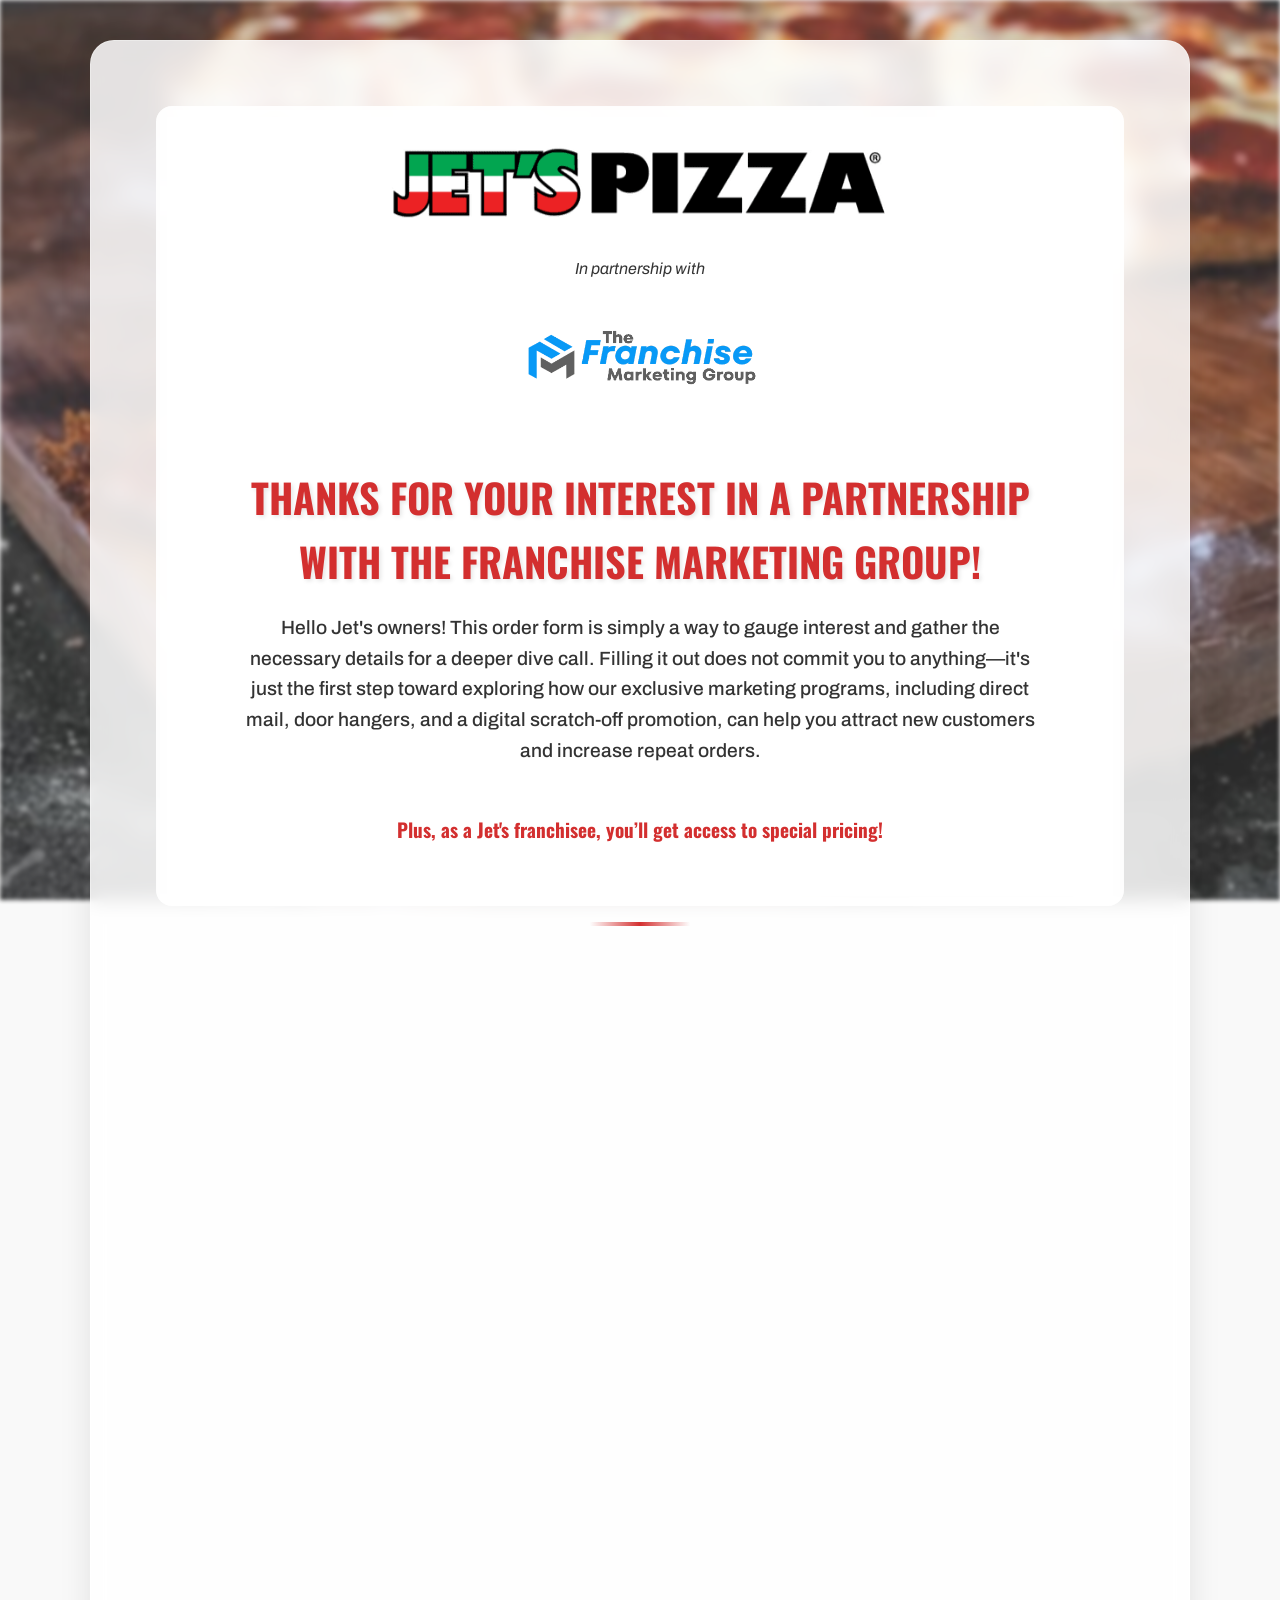
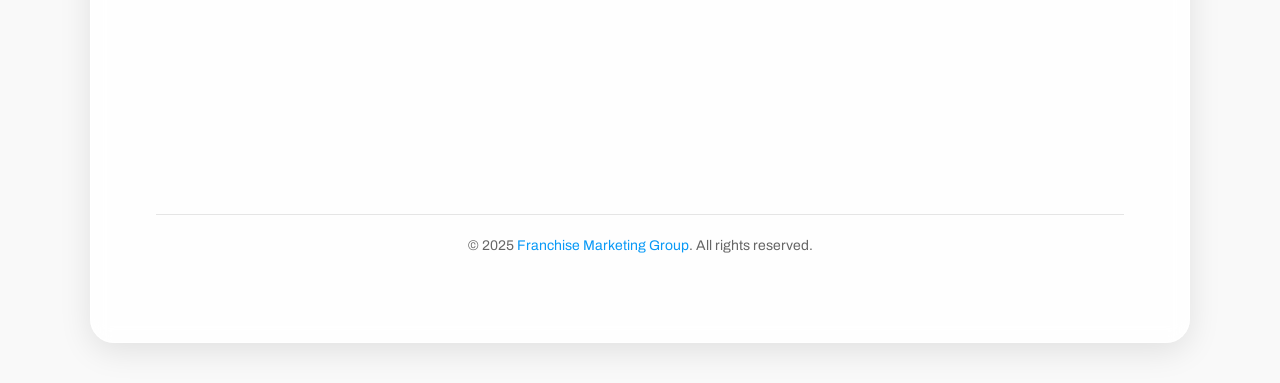
==== index.html @ ff12a12c "checked" ====
<!DOCTYPE html>
<html lang="en">
<head>
    <meta charset="UTF-8">
    <meta name="viewport" content="width=device-width, initial-scale=1.0">
    <title>Franchise Marketing Group -  Jet's Pizza Scratch Off</title>
    <link rel="stylesheet" href="styles.css">
    <link rel="preconnect" href="https://fonts.googleapis.com">
    <link rel="preconnect" href="https://fonts.gstatic.com" crossorigin>
    <link href="https://fonts.googleapis.com/css2?family=Archivo:ital,wght@0,100..900;1,100..900&family=Oswald:wght@200..700&display=swap" rel="stylesheet">

</head>
<body>
    <div class="container">
        <header>
            <div id="logo-container" class="logo">
                <!-- Placeholder logo -->
                <img id="jetspizza-logo" src="assets/jetspizza-logo.png" alt="Jet's Pizza Logo">
                <p class="subheadline">In partnership with</p>
                <img id="tfmg-logo" src="assets/TFMGLogo-Primary.png" alt="The Franchise Marketing Group Logo">
                <div class="hero">
                <h1>Thanks for your interest in a partnership with The Franchise Marketing Group!</h1>
                <p>Hello Jet's owners! This order form is simply a way to gauge interest and gather the necessary details for a deeper dive call. Filling it out does not commit you to anything—it's just the first step toward exploring how our exclusive marketing programs, including direct mail, door hangers, and a digital scratch-off promotion, can help you attract new customers and increase repeat orders. </p>
                <p class="red oswald mt-3 fw-bold">Plus, as a Jet's franchisee, you’ll get access to special pricing!</p>
                </div>
            </div>
            
        </header>

        <main>
            

           
                <iframe width="100%" height="800px" src="https://emberfy.plutio.com/embed/form/MCegchaE4P4cFyk6A" frameBorder="0"></iframe>
            
        </main>

        <footer>
            <p>&copy; 2025 <a class="tfmg-link" href="http://thefranchisemarketinggroup.com" target="_blank">Franchise Marketing Group</a>. All rights reserved.</p>
        </footer>
    </div>
    
    <script src="script.js"></script>
</body>
</html>
---- styles.css ----
* {
    margin: 0;
    padding: 0;
    box-sizing: border-box;
}

body {
    font-family: 'Archivo', sans-serif;
    line-height: 1.6;
    color: #333;
    background-color: #f9f9f9;
    position: relative;
    min-height: 100vh;
}

body::before {
    content: '';
    position: fixed;
    top: 0;
    left: 0;
    width: 100%;
    height: 100%;
    background-image: url('assets/Website_Pepperoni-Slice.jpg');
    background-size: cover;
    background-position: center;
    background-repeat: no-repeat;
    opacity: 0.85;
    filter: blur(2px);
    z-index: -1;
}

.container {
    max-width: 1100px;
    margin: 0 auto;
    padding: 65px;
    position: relative;
    background-color: rgba(255, 255, 255, 0.85);
    border-radius: 24px;
    box-shadow: 0 8px 32px rgba(0, 0, 0, 0.1);
    margin-top: 40px;
    margin-bottom: 40px;
    backdrop-filter: blur(10px);
    border: 1px solid rgba(255, 255, 255, 0.3);
}

header {
    text-align: center;
    margin-bottom: 40px;
    position: relative;
}

#logo-container {
    max-width: 1000px;
    display: flex;
    justify-content: center;
    flex-direction: column;
    align-items: center;
    gap: 35px;
    margin: 0 auto;
    position: relative;
    padding: 40px 20px 20px 20px;
    background: rgba(255, 255, 255, 0.1);
    border-radius: 16px;
    backdrop-filter: blur(5px);
}

#logo-container::after {
    content: '';
    position: absolute;
    bottom: -20px;
    left: 50%;
    transform: translateX(-50%);
    width: 100px;
    height: 4px;
    background: linear-gradient(90deg, transparent, #d32f2f, transparent);
}

.logo img {
    max-width: 300px;
    height: auto;
}

.logo img:hover {
    transform: scale(1.05);
}

#jetspizza-logo {
    max-width: 500px;
}

#tfmg-logo {
    max-width: 275px;
}

#jetspizza-logo:hover, #tfmg-logo:hover {
    transform: scale(1.05);
    filter: drop-shadow(0 4px 8px rgba(0, 0, 0, 0.1));
}

.hero {
    text-align: center;
    margin-bottom: 10px;
    position: relative;
    padding: 30px;
    background: rgba(255, 255, 255, 0.1);
    border-radius: 16px;
    backdrop-filter: blur(5px);
    border: 1px solid rgba(255, 255, 255, 0.2);
}

/* Typography */

h1 {
    font-family: 'Oswald', sans-serif;
    color: #d32f2f;
    margin-bottom: 20px;    
    text-transform: uppercase;
    font-size: 2.5rem;
    text-shadow: 2px 2px 4px rgba(0, 0, 0, 0.1);
}

.oswald {
    font-family: 'Oswald', sans-serif;
}

.subheadline {
    font-style: italic;
}

.hero p {
    font-size: 1.2rem;
    
    max-width: 800px;
    margin: 0 auto;
    font-weight: 500;
}

.fw-bold {
    font-weight: 800 !important;
}

/* Colors & Links */

.tfmg-link {
    color: #0899f6;
    text-decoration: none;
}

.tfmg-link:hover {
    color: #c8c8c8;
    transition: all ease-in-out 0.15s;
}


.red {
    color: #d32f2f;
}


.form-section {
    max-width: 1000px;
    margin: 0 auto;
    background-color: rgba(255, 255, 255, 0.95);
    padding: 40px;
    
    border-radius: 16px;
    box-shadow: 0 4px 20px rgba(0, 0, 0, 0.08);
    backdrop-filter: blur(10px);
    border-top: 2px solid #d32f2f;
    transition: transform 0.3s ease, box-shadow 0.3s ease;
}

.form-section:hover {
    transform: translateY(-5px);
    box-shadow: 0 8px 30px rgba(0, 0, 0, 0.12);
}

.form-group {
    margin-bottom: 25px;
    position: relative;
}

label {
    display: block;
    margin-bottom: 10px;
    font-weight: 500;
    color: #444;
    font-size: 0.95rem;
}

input {
    width: 100%;
    padding: 14px;
    border: 2px solid #eee;
    border-radius: 8px;
    font-size: 16px;
    background-color: rgba(255, 255, 255, 0.9);
    position: relative;
}

input:focus {
    outline: none;
    border-color: #d32f2f;
    box-shadow: 0 0 0 3px rgba(211, 47, 47, 0.1);
    transform: translateY(-2px);
}

.btn-submit {
    background: linear-gradient(45deg, #d32f2f, #b71c1c);
    color: white;
    border: none;
    padding: 16px 32px;
    font-size: 16px;
    border-radius: 8px;
    cursor: pointer;
    width: 100%;
    font-weight: 600;
    text-transform: uppercase;
    letter-spacing: 1px;
    position: relative;
    overflow: hidden;
}

.btn-submit:hover {
    background: linear-gradient(45deg, #b71c1c, #d32f2f);
    transform: translateY(-2px);
    box-shadow: 0 4px 12px rgba(211, 47, 47, 0.2);
}

footer {
    text-align: center;
    margin-top: 60px;
    padding: 20px 0;
    color: #666;
    font-size: 14px;
    border-top: 1px solid rgba(0, 0, 0, 0.1);
}

/* Success Message Styling */
.success-message {
    text-align: center;
    padding: 40px 0;
}

.success-message h2 {
    color: #388e3c;
    margin-bottom: 20px;
    font-size: 2rem;
}

.success-message p {
    margin-bottom: 15px;
    font-size: 1.1rem;
    color: #444;
}

/* Responsive design */
@media (max-width: 768px) {
    .container {
        padding: 30px;
        margin: 20px;
    }
    
    .form-section {
        padding: 30px;
    }
    
    h1 {
        font-family: 'Oswald', sans-serif;
        font-size: 2rem;
        font-weight: 600;
        line-height: 1.15;
    }

    .hero {
        padding: 5px;
    }

    .hero p {
        font-size: 1rem;
    }
}

/* Utility Classes */

.mt-3 {
    margin-top: 3rem !important;
}

@media (max-width: 480px) {
    .container {
        padding: 20px;
        margin: 15px;
    }
    
    h1 {
        font-size: 1.8rem;
    }
    
    .form-section {
        padding: 20px;
    }
    
    .btn-submit {
        padding: 14px 24px;
    }

    #jetspizza-logo {
        max-width: 300px;
    }

    #logo-container {
        gap: 30px;
    }
    #tfmg-logo {
        max-width: 240px;
    }
}

@supports (backdrop-filter: blur(10px)) {
    #logo-container {
        background: rgba(255, 255, 255, 0.85);
        backdrop-filter: blur(5px);
    }
    
    .hero {
        background: rgba(255, 255, 255, 0.85);
        backdrop-filter: blur(5px);
    }
}
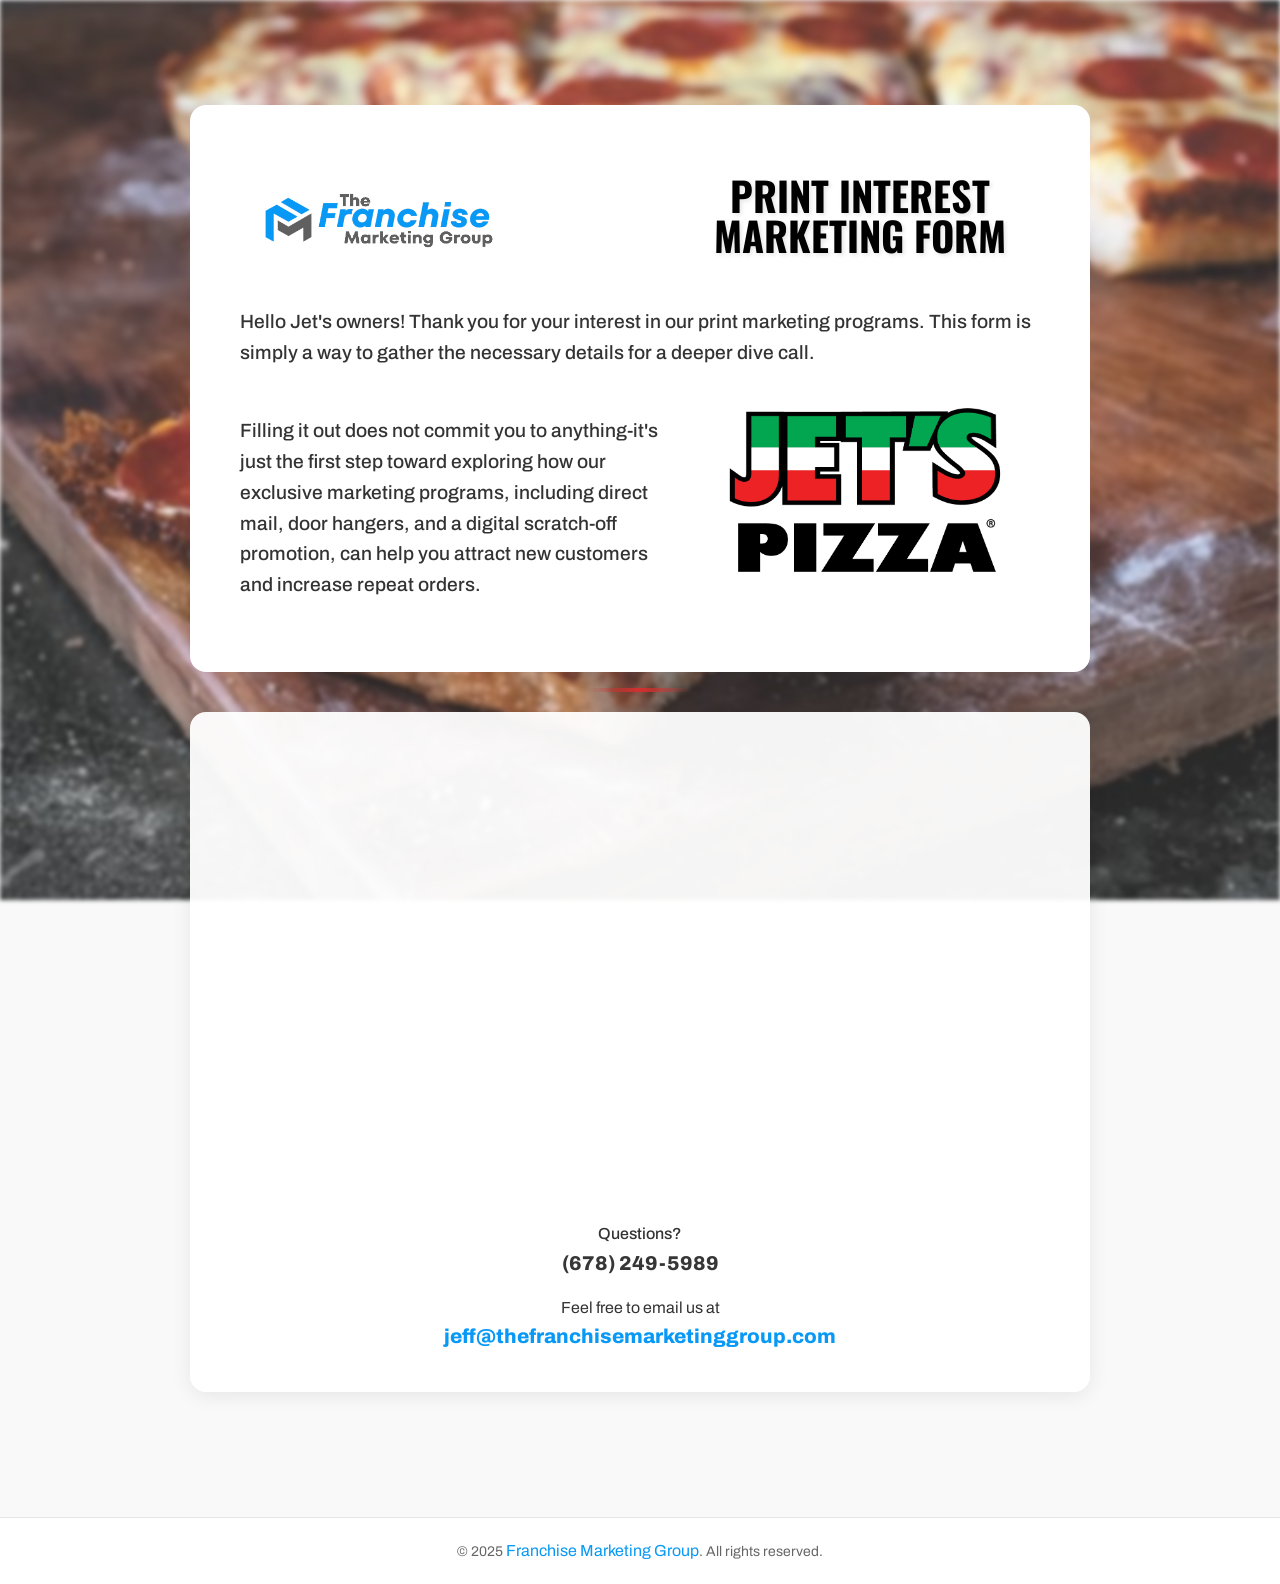
==== commit ca922cdc: "updated with revisions, images, and new form" ====
--- a/index.html
+++ b/index.html
@@ -15,31 +15,50 @@
         <header>
             <div id="logo-container" class="logo">
                 <!-- Placeholder logo -->
-                <img id="jetspizza-logo" src="assets/jetspizza-logo.png" alt="Jet's Pizza Logo">
-                <p class="subheadline">In partnership with</p>
-                <img id="tfmg-logo" src="assets/TFMGLogo-Primary.png" alt="The Franchise Marketing Group Logo">
+                
                 <div class="hero">
-                <h1>Thanks for your interest in a partnership with The Franchise Marketing Group!</h1>
-                <p>Hello Jet's owners! This order form is simply a way to gauge interest and gather the necessary details for a deeper dive call. Filling it out does not commit you to anything—it's just the first step toward exploring how our exclusive marketing programs, including direct mail, door hangers, and a digital scratch-off promotion, can help you attract new customers and increase repeat orders. </p>
-                <p class="red oswald mt-3 fw-bold">Plus, as a Jet's franchisee, you’ll get access to special pricing!</p>
+                <div class="hero-titles">
+                    <div class="">
+                    <img id="tfmg-logo" src="assets/TFMGLogo-Primary.png" alt="The Franchise Marketing Group Logo">
+                    </div>
+                    <div style="width: 45%">
+                    <h1 class="color-black text-center main-title uppercase">Print Interest Marketing Form</h1>
+                    </div>
+                </div>
+                <div class="mt-2">
+                <p>Hello Jet's owners! Thank you for your interest in our print marketing programs. This form is simply a way to gather the necessary details for a deeper dive call. </p>
+                
+                <div class="flex flex-row justify-content-between gap-25">
+                <p class="mt-3">Filling it out does not commit you to anything-it's just the first step toward exploring how our exclusive marketing programs, including direct mail, door hangers, and a digital scratch-off promotion, can help you attract new customers and increase repeat orders. </p>
+                <img src="assets/Logo_4Color.png" alt="Jet's Pizza Logo">
+                </div>
+                </div>
+
                 </div>
             </div>
             
         </header>
 
-        <main>
+        <main id="form-container">
             
 
            
-                <iframe width="100%" height="800px" src="https://emberfy.plutio.com/embed/form/MCegchaE4P4cFyk6A" frameBorder="0"></iframe>
+                <!-- <iframe width="100%" height="800px" src="https://emberfy.plutio.com/embed/form/MCegchaE4P4cFyk6A" frameBorder="0"></iframe> -->
+                <iframe data-tally-src="https://tally.so/embed/mRjOrj?alignLeft=1&hideTitle=1&transparentBackground=1&dynamicHeight=1" loading="lazy" width="100%" height="462" frameborder="0" marginheight="0" marginwidth="0" title="Contact Information"></iframe>
+
+                <div id="bottom-cta" class="text-center">
+                    <h4>Questions?</h4>
+                    <p class="fw-bold"><a class="fs-1-25 default-link" href="tel:6782495989" target="_blank">(678) 249-5989</a></p>
+                    <p class="mt-1">Feel free to email us at</p>
+                    <p class="fw-bold"><a class="fs-1-25 blue-link" href="mailto:jeff@thefranchisemarketinggroup.com" target="_blank">jeff@thefranchisemarketinggroup.com</a></p>
+                </div>
             
         </main>
-
-        <footer>
-            <p>&copy; 2025 <a class="tfmg-link" href="http://thefranchisemarketinggroup.com" target="_blank">Franchise Marketing Group</a>. All rights reserved.</p>
-        </footer>
     </div>
-    
+    <footer>
+        <p>&copy; 2025 <a class="tfmg-link" href="http://thefranchisemarketinggroup.com" target="_blank">Franchise Marketing Group</a>. All rights reserved.</p>
+    </footer>
     <script src="script.js"></script>
+    <script>var d=document,w="https://tally.so/widgets/embed.js",v=function(){"undefined"!=typeof Tally?Tally.loadEmbeds():d.querySelectorAll("iframe[data-tally-src]:not([src])").forEach((function(e){e.src=e.dataset.tallySrc}))};if("undefined"!=typeof Tally)v();else if(d.querySelector('script[src="'+w+'"]')==null){var s=d.createElement("script");s.src=w,s.onload=v,s.onerror=v,d.body.appendChild(s);}</script>
 </body>
 </html> 
--- a/styles.css
+++ b/styles.css
@@ -34,13 +34,13 @@
     margin: 0 auto;
     padding: 65px;
     position: relative;
-    background-color: rgba(255, 255, 255, 0.85);
-    border-radius: 24px;
-    box-shadow: 0 8px 32px rgba(0, 0, 0, 0.1);
+    
+    
+    
     margin-top: 40px;
     margin-bottom: 40px;
-    backdrop-filter: blur(10px);
-    border: 1px solid rgba(255, 255, 255, 0.3);
+    
+    
 }
 
 header {
@@ -49,8 +49,16 @@
     position: relative;
 }
 
+.hero-titles {
+    display: flex;
+    flex-direction: row;
+    justify-content: space-between;
+    align-items: center;
+    gap: 35px;
+}
+
 #logo-container {
-    max-width: 1000px;
+    max-width: 900px;
     display: flex;
     justify-content: center;
     flex-direction: column;
@@ -59,7 +67,7 @@
     margin: 0 auto;
     position: relative;
     padding: 40px 20px 20px 20px;
-    background: rgba(255, 255, 255, 0.1);
+    background: rgb(255, 255, 255);
     border-radius: 16px;
     backdrop-filter: blur(5px);
 }
@@ -75,6 +83,24 @@
     background: linear-gradient(90deg, transparent, #d32f2f, transparent);
 }
 
+#form-container {
+    max-width: 900px;
+    margin: 0 auto;
+    background-color: rgba(255, 255, 255, 0.95);
+    padding: 40px;
+    
+    border-radius: 16px;
+    box-shadow: 0 4px 20px rgba(0, 0, 0, 0.08);
+}
+
+#bottom-cta h4 {
+    font-size: 1rem;
+}
+
+#bottom-cta p, a {
+    font-size: 1rem;
+}
+
 .logo img {
     max-width: 300px;
     height: auto;
@@ -86,10 +112,14 @@
 
 #jetspizza-logo {
     max-width: 500px;
+    height: auto;
+    object-fit: contain;
 }
 
 #tfmg-logo {
     max-width: 275px;
+    height: auto;
+    object-fit: contain;
 }
 
 #jetspizza-logo:hover, #tfmg-logo:hover {
@@ -98,14 +128,18 @@
 }
 
 .hero {
-    text-align: center;
+    text-align: left;
     margin-bottom: 10px;
     position: relative;
     padding: 30px;
-    background: rgba(255, 255, 255, 0.1);
     border-radius: 16px;
-    backdrop-filter: blur(5px);
-    border: 1px solid rgba(255, 255, 255, 0.2);
+}
+
+
+.hero p {
+    font-size: 1.2rem;
+    max-width: 800px;
+    font-weight: 500;
 }
 
 /* Typography */
@@ -114,11 +148,20 @@
     font-family: 'Oswald', sans-serif;
     color: #d32f2f;
     margin-bottom: 20px;    
-    text-transform: uppercase;
+    
     font-size: 2.5rem;
     text-shadow: 2px 2px 4px rgba(0, 0, 0, 0.1);
 }
 
+
+h4 {
+    font-weight: 500;
+}
+
+.text-center {
+    text-align: center;
+}
+
 .oswald {
     font-family: 'Oswald', sans-serif;
 }
@@ -127,19 +170,36 @@
     font-style: italic;
 }
 
-.hero p {
-    font-size: 1.2rem;
-    
-    max-width: 800px;
-    margin: 0 auto;
-    font-weight: 500;
-}
 
 .fw-bold {
     font-weight: 800 !important;
 }
 
+.main-title {
+    line-height: 1;
+}
+
 /* Colors & Links */
+
+.default-link {
+    color: #363636;
+    text-decoration: none;
+}
+
+.default-link:hover {
+    color: #f03939;
+    transition: all ease-in-out 0.15s;
+}
+
+.blue-link {
+    color: #0899f6;
+    text-decoration: none;
+}
+
+.blue-link:hover {
+    color: #c8c8c8;
+    transition: all ease-in-out 0.15s;
+}
 
 .tfmg-link {
     color: #0899f6;
@@ -154,6 +214,10 @@
 
 .red {
     color: #d32f2f;
+}
+
+.color-black {
+    color: black;
 }
 
 
@@ -228,12 +292,14 @@
 }
 
 footer {
+    background-color: white;
     text-align: center;
     margin-top: 60px;
     padding: 20px 0;
     color: #666;
     font-size: 14px;
     border-top: 1px solid rgba(0, 0, 0, 0.1);
+    width: 100%;
 }
 
 /* Success Message Styling */
@@ -283,8 +349,75 @@
 
 /* Utility Classes */
 
+.mt-1 {
+    margin-top: 1rem !important;
+}
+
+.mt-2 {
+    margin-top: 2rem !important;
+}
+
 .mt-3 {
     margin-top: 3rem !important;
+}
+
+.mt-4 {
+    margin-top: 4rem !important
+}
+
+.mt-5 {
+    margin-top: 5rem !important;
+}
+
+/* font utilities */
+
+.fs-1 {
+    font-size: 1em;
+}
+
+.fs-1-25 {
+    font-size: 1.25em;
+}
+
+.fs-1-5 {
+    font-size: 1.5em;
+}
+
+.fs-2 {
+    font-size: 2em;
+}
+
+.fs-3 {
+    font-size: 3em;
+}
+
+.fs-4 {
+    font-size: 4em;
+}
+
+.fs-5 {
+    font-size: 5em;
+}
+
+.flex {
+    display: flex;
+}
+
+.flex-row {
+    flex-direction: row;
+}
+
+.justify-content-between {
+    justify-content: space-between;
+}
+
+.uppercase {
+    text-transform: uppercase;
+}
+
+
+.gap-25 {
+    gap: 25px;
 }
 
 @media (max-width: 480px) {
@@ -317,14 +450,9 @@
     }
 }
 
-@supports (backdrop-filter: blur(10px)) {
-    #logo-container {
-        background: rgba(255, 255, 255, 0.85);
-        backdrop-filter: blur(5px);
-    }
-    
-    .hero {
-        background: rgba(255, 255, 255, 0.85);
-        backdrop-filter: blur(5px);
-    }
+.flex-row img {
+    max-width: 350px;
+    height: auto;
+    object-fit: contain;
+    flex-shrink: 0;
 } 
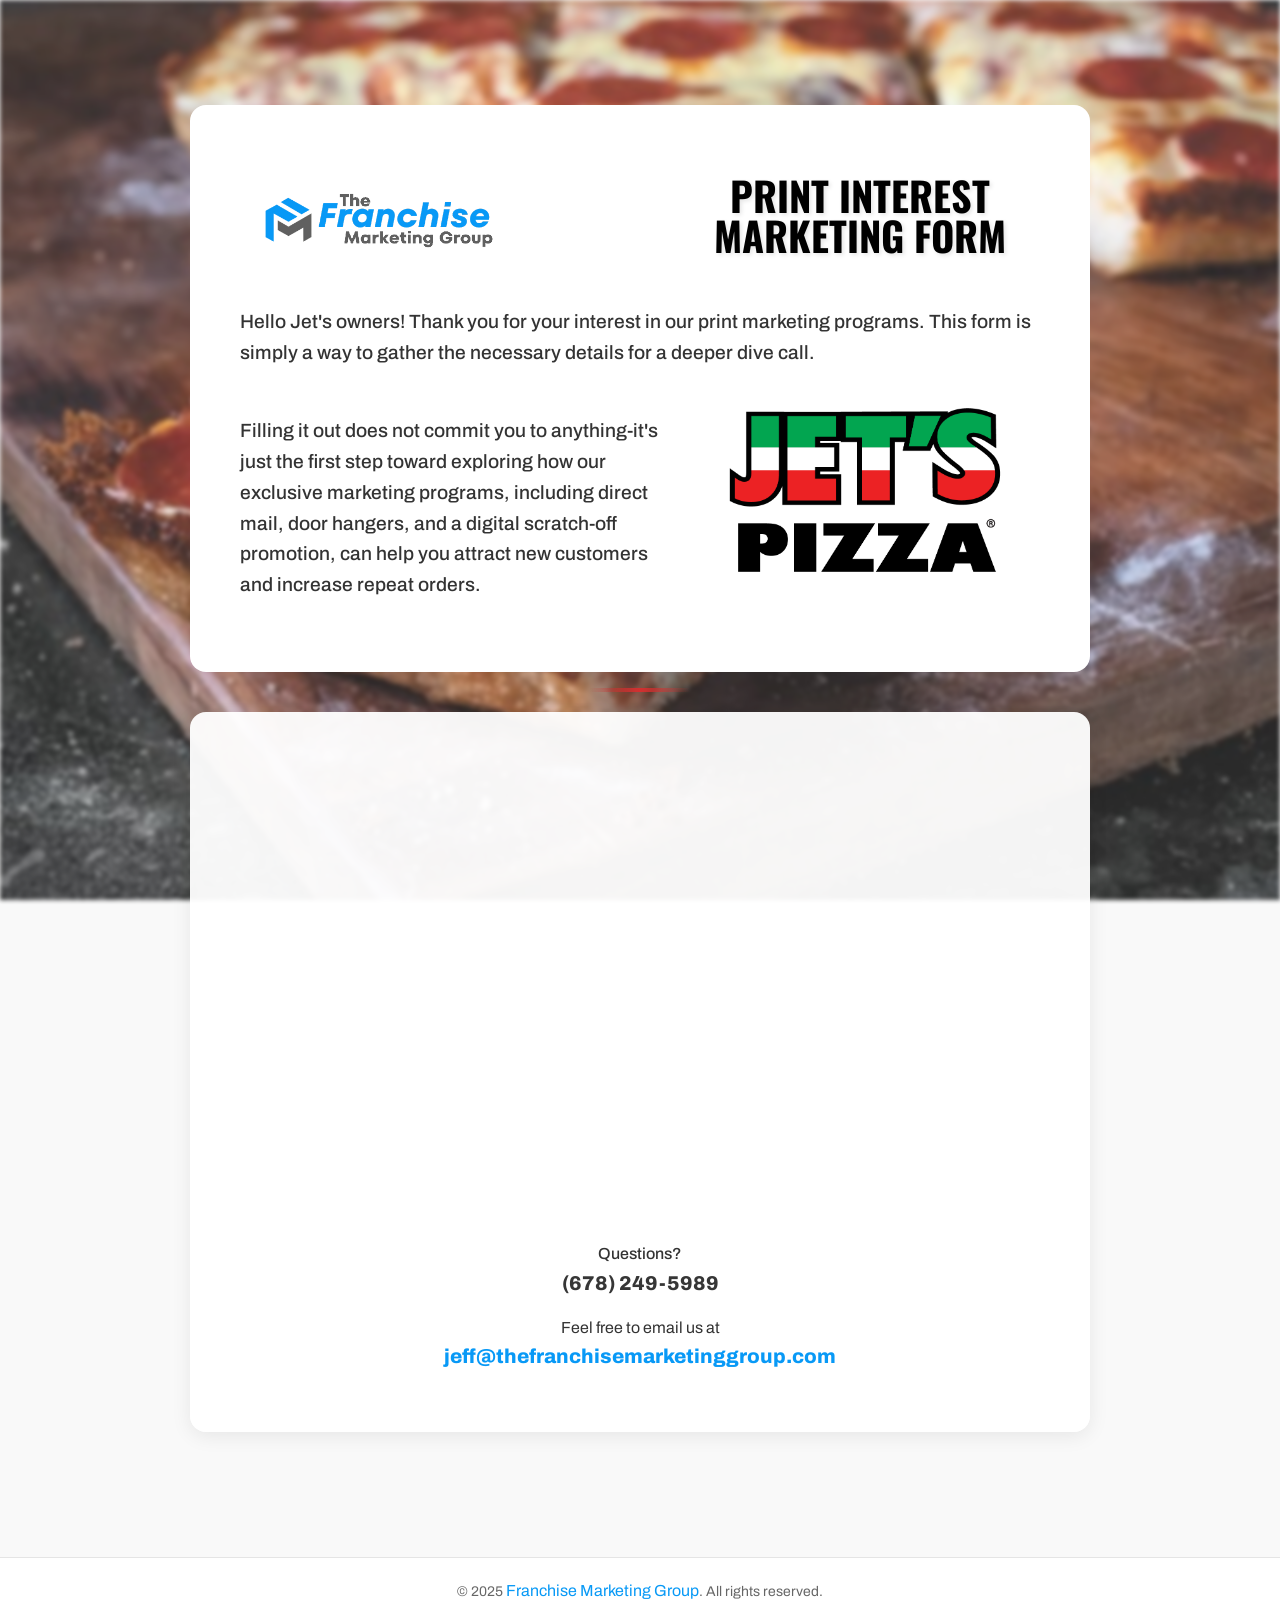
==== commit 2590c2a0: "revised mobile styles" ====
--- a/index.html
+++ b/index.html
@@ -4,7 +4,7 @@
     <meta charset="UTF-8">
     <meta name="viewport" content="width=device-width, initial-scale=1.0">
     <title>Franchise Marketing Group -  Jet's Pizza Scratch Off</title>
-    <link rel="stylesheet" href="styles.css">
+    <link rel="stylesheet" href="styles-min.css">
     <link rel="preconnect" href="https://fonts.googleapis.com">
     <link rel="preconnect" href="https://fonts.gstatic.com" crossorigin>
     <link href="https://fonts.googleapis.com/css2?family=Archivo:ital,wght@0,100..900;1,100..900&family=Oswald:wght@200..700&display=swap" rel="stylesheet">
@@ -21,15 +21,15 @@
                     <div class="">
                     <img id="tfmg-logo" src="assets/TFMGLogo-Primary.png" alt="The Franchise Marketing Group Logo">
                     </div>
-                    <div style="width: 45%">
+                    <div class="w-45 m-w-80">
                     <h1 class="color-black text-center main-title uppercase">Print Interest Marketing Form</h1>
                     </div>
                 </div>
                 <div class="mt-2">
                 <p>Hello Jet's owners! Thank you for your interest in our print marketing programs. This form is simply a way to gather the necessary details for a deeper dive call. </p>
                 
-                <div class="flex flex-row justify-content-between gap-25">
-                <p class="mt-3">Filling it out does not commit you to anything-it's just the first step toward exploring how our exclusive marketing programs, including direct mail, door hangers, and a digital scratch-off promotion, can help you attract new customers and increase repeat orders. </p>
+                <div class="flex flex-row m-flex-column justify-content-between gap-25 m-gap-0">
+                <p class="mt-3 m-mt-0">Filling it out does not commit you to anything-it's just the first step toward exploring how our exclusive marketing programs, including direct mail, door hangers, and a digital scratch-off promotion, can help you attract new customers and increase repeat orders. </p>
                 <img src="assets/Logo_4Color.png" alt="Jet's Pizza Logo">
                 </div>
                 </div>
--- a/styles-min.css
+++ b/styles-min.css
@@ -0,0 +1 @@
+*{margin:0;padding:0;box-sizing:border-box;}body{font-family:'Archivo',sans-serif;line-height:1.6;color:#333;background-color:#f9f9f9;position:relative;min-height:100vh;}body::before{content:'';position:fixed;top:0;left:0;width:100%;height:100%;background-image:url('assets/Website_Pepperoni-Slice.jpg');background-size:cover;background-position:center;background-repeat:no-repeat;opacity:.85;filter:blur(2px);z-index:-1;}.container{max-width:1100px;margin:0 auto;padding:65px;position:relative;margin-top:40px;margin-bottom:40px}header{text-align:center;margin-bottom:40px;position:relative;}.hero-titles{display:flex;flex-direction:row;justify-content:space-between;align-items:center;gap:35px;}#logo-container{max-width:900px;display:flex;justify-content:center;flex-direction:column;align-items:center;gap:35px;margin:0 auto;position:relative;padding:40px 20px 20px 20px;background:rgb(255,255,255);border-radius:16px;backdrop-filter:blur(5px);}#logo-container::after{content:'';position:absolute;bottom:-20px;left:50%;transform:translateX(-50%);width:100px;height:4px;background:linear-gradient(90deg,transparent,#d32f2f,transparent);}#form-container{max-width:900px;margin:0 auto;background-color:rgba(255,255,255,.95);padding:40px;border-radius:16px;box-shadow:0 4px 20px rgba(0,0,0,.08);}#bottom-cta{width:100%;max-width:900px;margin:0 auto;padding:20px;word-wrap:break-word;}#bottom-cta h4{font-size:1rem;}#bottom-cta p,a{font-size:1rem;}#bottom-cta p{max-width:100%;word-break:break-word;}#bottom-cta a{display:inline-block;max-width:100%;word-break:break-word;}.logo img{max-width:300px;height:auto;}.logo img:hover{transform:scale(1.05);}#jetspizza-logo{max-width:500px;height:auto;object-fit:contain;}#tfmg-logo{max-width:275px;height:auto;object-fit:contain;}#jetspizza-logo:hover,#tfmg-logo:hover{transform:scale(1.05);filter:drop-shadow(0 4px 8px rgba(0,0,0,.1));}.hero{text-align:left;margin-bottom:10px;position:relative;padding:30px;border-radius:16px;}.hero p{font-size:1.2rem;max-width:800px;font-weight:500;}h1{font-family:'Oswald',sans-serif;color:#d32f2f;margin-bottom:20px;font-size:2.5rem;text-shadow:2px 2px 4px rgba(0,0,0,.1);}h4{font-weight:500;}.text-center{text-align:center;}.oswald{font-family:'Oswald',sans-serif;}.subheadline{font-style:italic;}.fw-bold{font-weight:800!important;}.main-title{line-height:1;}.default-link{color:#363636;text-decoration:none;}.default-link:hover{color:#f03939;transition:all ease-in-out .15s;}.blue-link{color:#0899f6;text-decoration:none;}.blue-link:hover{color:#c8c8c8;transition:all ease-in-out .15s;}.tfmg-link{color:#0899f6;text-decoration:none;}.tfmg-link:hover{color:#c8c8c8;transition:all ease-in-out .15s;}.red{color:#d32f2f;}.color-black{color:black;}.form-section{max-width:1000px;margin:0 auto;background-color:rgba(255,255,255,.95);padding:40px;border-radius:16px;box-shadow:0 4px 20px rgba(0,0,0,.08);backdrop-filter:blur(10px);border-top:2px solid #d32f2f;transition:transform .3s ease,box-shadow .3s ease;}.form-section:hover{transform:translateY(-5px);box-shadow:0 8px 30px rgba(0,0,0,.12);}.form-group{margin-bottom:25px;position:relative;}label{display:block;margin-bottom:10px;font-weight:500;color:#444;font-size:.95rem;}input{width:100%;padding:14px;border:2px solid #eee;border-radius:8px;font-size:16px;background-color:rgba(255,255,255,.9);position:relative;}input:focus{outline:none;border-color:#d32f2f;box-shadow:0 0 0 3px rgba(211,47,47,.1);transform:translateY(-2px);}.btn-submit{background:linear-gradient(45deg,#d32f2f,#b71c1c);color:white;border:none;padding:16px 32px;font-size:16px;border-radius:8px;cursor:pointer;width:100%;font-weight:600;text-transform:uppercase;letter-spacing:1px;position:relative;overflow:hidden;}.btn-submit:hover{background:linear-gradient(45deg,#b71c1c,#d32f2f);transform:translateY(-2px);box-shadow:0 4px 12px rgba(211,47,47,.2);}footer{background-color:white;text-align:center;margin-top:60px;padding:20px 0;color:#666;font-size:14px;border-top:1px solid rgba(0,0,0,.1);width:100%;}.success-message{text-align:center;padding:40px 0;}.success-message h2{color:#388e3c;margin-bottom:20px;font-size:2rem;}.success-message p{margin-bottom:15px;font-size:1.1rem;color:#444;}@media (max-width:768px){.container{padding:30px;margin:20px}.form-section{padding:30px}h1{font-family:'Oswald',sans-serif;font-size:2rem;font-weight:600;line-height:1.15}.hero{padding:5px}.hero p{font-size:1rem}}.mt-1{margin-top:1rem!important;}.mt-2{margin-top:2rem!important;}.mt-3{margin-top:3rem!important;}.mt-4{margin-top:4rem!important}.mt-5{margin-top:5rem!important;}.fs-1{font-size:1em;}.fs-1-25{font-size:1.25em;}.fs-1-5{font-size:1.5em;}.fs-2{font-size:2em;}.fs-3{font-size:3em;}.fs-4{font-size:4em;}.fs-5{font-size:5em;}.flex{display:flex;}.flex-row{flex-direction:row;}.justify-content-between{justify-content:space-between;}.uppercase{text-transform:uppercase;}.w-45{width:45%;}.gap-25{gap:25px;}@media (max-width:480px){.container{padding:20px;margin:0 auto;width:100%}.hero-titles{flex-direction:column}.m-flex-column{flex-direction:column}.m-gap-0{gap:0!important}.m-w-80{width:80%}.m-mt-0{margin-top:0!important}#form-container{padding:20px}#bottom-cta{padding:5px!important}#bottom-cta p,a{font-size:.8rem;}h1{font-size:1.8rem}.btn-submit{padding:14px 24px}#jetspizza-logo{max-width:300px}#logo-container{gap:30px}#tfmg-logo{max-width:240px}}.flex-row img{max-width:350px;height:auto;object-fit:contain;flex-shrink:0;}@media (max-width:768px){.m-flex-column{flex-direction:column}.m-flex-column img{order:-1;margin-bottom:20px;align-self:center}}
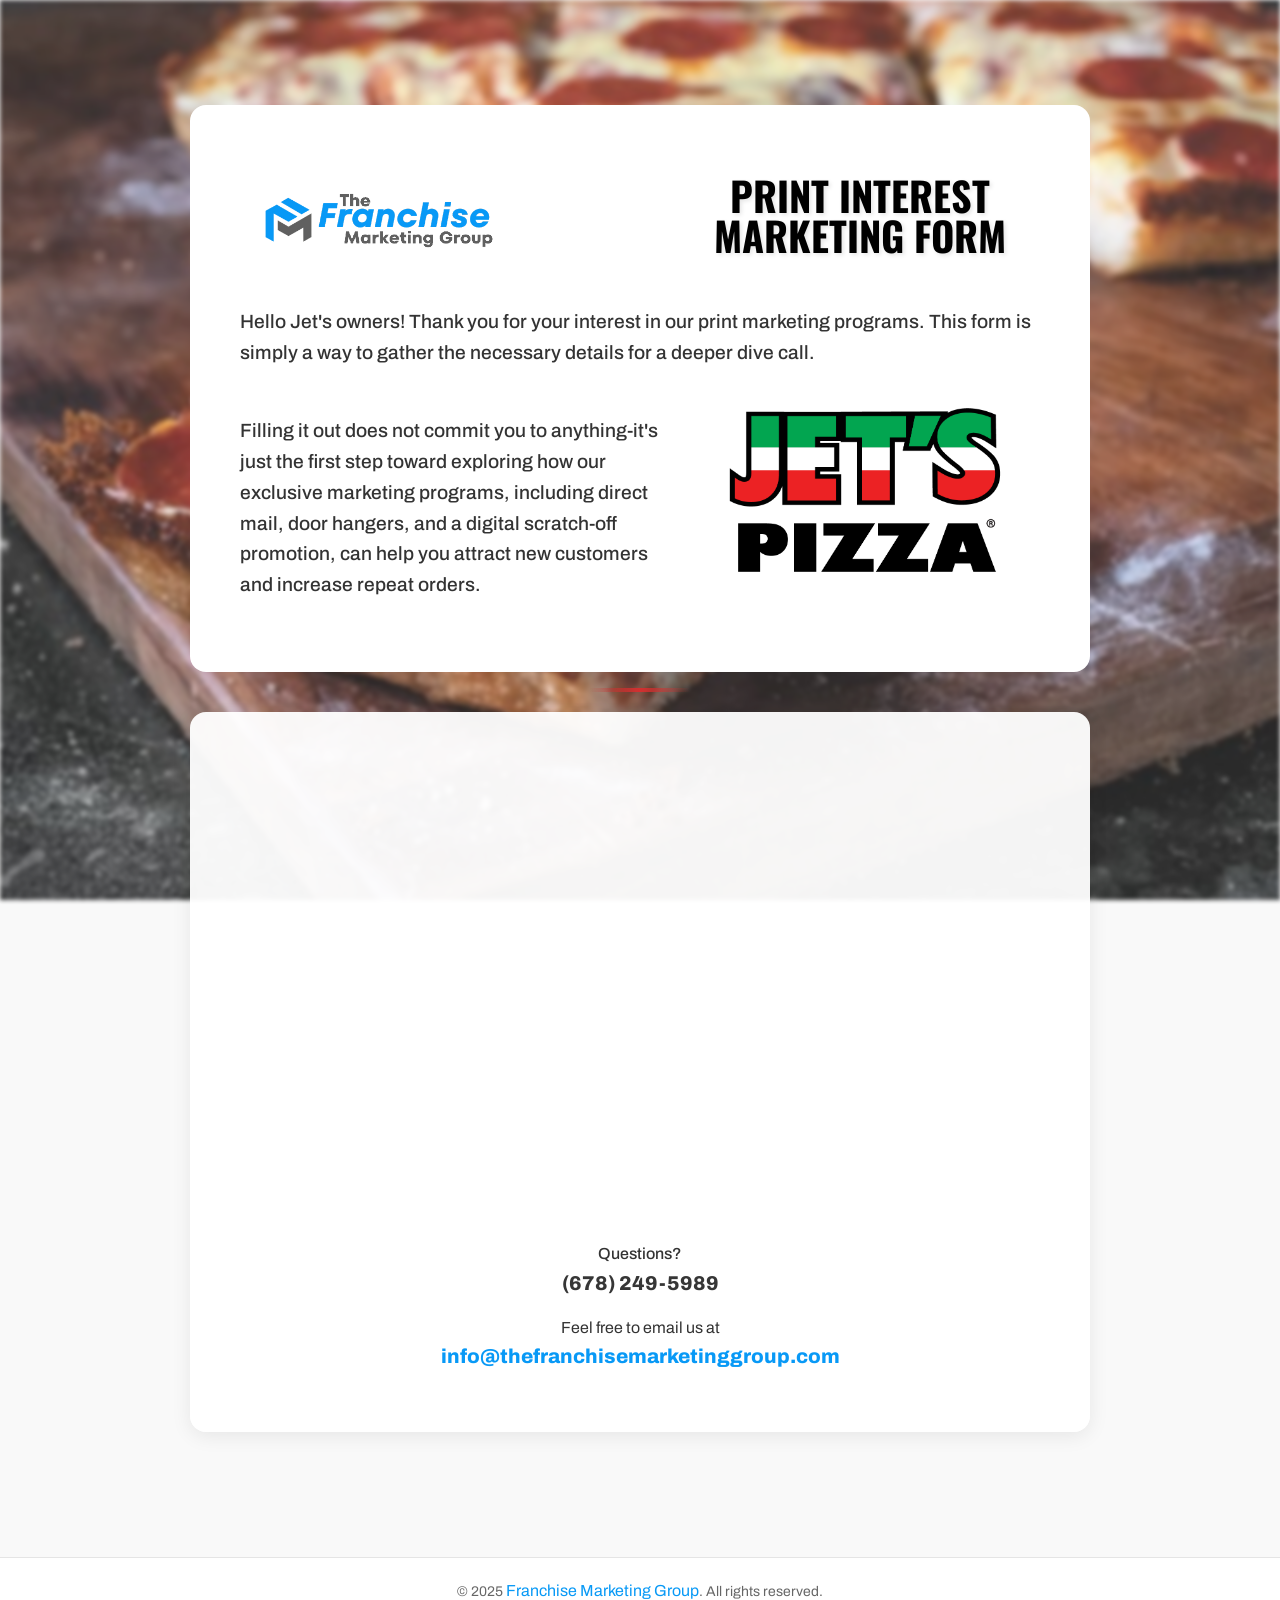
==== commit 4848cfbb: "fixed jeff@ email" ====
--- a/index.html
+++ b/index.html
@@ -50,7 +50,7 @@
                     <h4>Questions?</h4>
                     <p class="fw-bold"><a class="fs-1-25 default-link" href="tel:6782495989" target="_blank">(678) 249-5989</a></p>
                     <p class="mt-1">Feel free to email us at</p>
-                    <p class="fw-bold"><a class="fs-1-25 blue-link" href="mailto:jeff@thefranchisemarketinggroup.com" target="_blank">jeff@thefranchisemarketinggroup.com</a></p>
+                    <p class="fw-bold"><a class="fs-1-25 blue-link" href="mailto:info@thefranchisemarketinggroup.com" target="_blank">info@thefranchisemarketinggroup.com</a></p>
                 </div>
             
         </main>
--- a/styles-min.css
+++ b/styles-min.css
@@ -1 +1 @@
-*{margin:0;padding:0;box-sizing:border-box;}body{font-family:'Archivo',sans-serif;line-height:1.6;color:#333;background-color:#f9f9f9;position:relative;min-height:100vh;}body::before{content:'';position:fixed;top:0;left:0;width:100%;height:100%;background-image:url('assets/Website_Pepperoni-Slice.jpg');background-size:cover;background-position:center;background-repeat:no-repeat;opacity:.85;filter:blur(2px);z-index:-1;}.container{max-width:1100px;margin:0 auto;padding:65px;position:relative;margin-top:40px;margin-bottom:40px}header{text-align:center;margin-bottom:40px;position:relative;}.hero-titles{display:flex;flex-direction:row;justify-content:space-between;align-items:center;gap:35px;}#logo-container{max-width:900px;display:flex;justify-content:center;flex-direction:column;align-items:center;gap:35px;margin:0 auto;position:relative;padding:40px 20px 20px 20px;background:rgb(255,255,255);border-radius:16px;backdrop-filter:blur(5px);}#logo-container::after{content:'';position:absolute;bottom:-20px;left:50%;transform:translateX(-50%);width:100px;height:4px;background:linear-gradient(90deg,transparent,#d32f2f,transparent);}#form-container{max-width:900px;margin:0 auto;background-color:rgba(255,255,255,.95);padding:40px;border-radius:16px;box-shadow:0 4px 20px rgba(0,0,0,.08);}#bottom-cta{width:100%;max-width:900px;margin:0 auto;padding:20px;word-wrap:break-word;}#bottom-cta h4{font-size:1rem;}#bottom-cta p,a{font-size:1rem;}#bottom-cta p{max-width:100%;word-break:break-word;}#bottom-cta a{display:inline-block;max-width:100%;word-break:break-word;}.logo img{max-width:300px;height:auto;}.logo img:hover{transform:scale(1.05);}#jetspizza-logo{max-width:500px;height:auto;object-fit:contain;}#tfmg-logo{max-width:275px;height:auto;object-fit:contain;}#jetspizza-logo:hover,#tfmg-logo:hover{transform:scale(1.05);filter:drop-shadow(0 4px 8px rgba(0,0,0,.1));}.hero{text-align:left;margin-bottom:10px;position:relative;padding:30px;border-radius:16px;}.hero p{font-size:1.2rem;max-width:800px;font-weight:500;}h1{font-family:'Oswald',sans-serif;color:#d32f2f;margin-bottom:20px;font-size:2.5rem;text-shadow:2px 2px 4px rgba(0,0,0,.1);}h4{font-weight:500;}.text-center{text-align:center;}.oswald{font-family:'Oswald',sans-serif;}.subheadline{font-style:italic;}.fw-bold{font-weight:800!important;}.main-title{line-height:1;}.default-link{color:#363636;text-decoration:none;}.default-link:hover{color:#f03939;transition:all ease-in-out .15s;}.blue-link{color:#0899f6;text-decoration:none;}.blue-link:hover{color:#c8c8c8;transition:all ease-in-out .15s;}.tfmg-link{color:#0899f6;text-decoration:none;}.tfmg-link:hover{color:#c8c8c8;transition:all ease-in-out .15s;}.red{color:#d32f2f;}.color-black{color:black;}.form-section{max-width:1000px;margin:0 auto;background-color:rgba(255,255,255,.95);padding:40px;border-radius:16px;box-shadow:0 4px 20px rgba(0,0,0,.08);backdrop-filter:blur(10px);border-top:2px solid #d32f2f;transition:transform .3s ease,box-shadow .3s ease;}.form-section:hover{transform:translateY(-5px);box-shadow:0 8px 30px rgba(0,0,0,.12);}.form-group{margin-bottom:25px;position:relative;}label{display:block;margin-bottom:10px;font-weight:500;color:#444;font-size:.95rem;}input{width:100%;padding:14px;border:2px solid #eee;border-radius:8px;font-size:16px;background-color:rgba(255,255,255,.9);position:relative;}input:focus{outline:none;border-color:#d32f2f;box-shadow:0 0 0 3px rgba(211,47,47,.1);transform:translateY(-2px);}.btn-submit{background:linear-gradient(45deg,#d32f2f,#b71c1c);color:white;border:none;padding:16px 32px;font-size:16px;border-radius:8px;cursor:pointer;width:100%;font-weight:600;text-transform:uppercase;letter-spacing:1px;position:relative;overflow:hidden;}.btn-submit:hover{background:linear-gradient(45deg,#b71c1c,#d32f2f);transform:translateY(-2px);box-shadow:0 4px 12px rgba(211,47,47,.2);}footer{background-color:white;text-align:center;margin-top:60px;padding:20px 0;color:#666;font-size:14px;border-top:1px solid rgba(0,0,0,.1);width:100%;}.success-message{text-align:center;padding:40px 0;}.success-message h2{color:#388e3c;margin-bottom:20px;font-size:2rem;}.success-message p{margin-bottom:15px;font-size:1.1rem;color:#444;}@media (max-width:768px){.container{padding:30px;margin:20px}.form-section{padding:30px}h1{font-family:'Oswald',sans-serif;font-size:2rem;font-weight:600;line-height:1.15}.hero{padding:5px}.hero p{font-size:1rem}}.mt-1{margin-top:1rem!important;}.mt-2{margin-top:2rem!important;}.mt-3{margin-top:3rem!important;}.mt-4{margin-top:4rem!important}.mt-5{margin-top:5rem!important;}.fs-1{font-size:1em;}.fs-1-25{font-size:1.25em;}.fs-1-5{font-size:1.5em;}.fs-2{font-size:2em;}.fs-3{font-size:3em;}.fs-4{font-size:4em;}.fs-5{font-size:5em;}.flex{display:flex;}.flex-row{flex-direction:row;}.justify-content-between{justify-content:space-between;}.uppercase{text-transform:uppercase;}.w-45{width:45%;}.gap-25{gap:25px;}@media (max-width:480px){.container{padding:20px;margin:0 auto;width:100%}.hero-titles{flex-direction:column}.m-flex-column{flex-direction:column}.m-gap-0{gap:0!important}.m-w-80{width:80%}.m-mt-0{margin-top:0!important}#form-container{padding:20px}#bottom-cta{padding:5px!important}#bottom-cta p,a{font-size:.8rem;}h1{font-size:1.8rem}.btn-submit{padding:14px 24px}#jetspizza-logo{max-width:300px}#logo-container{gap:30px}#tfmg-logo{max-width:240px}}.flex-row img{max-width:350px;height:auto;object-fit:contain;flex-shrink:0;}@media (max-width:768px){.m-flex-column{flex-direction:column}.m-flex-column img{order:-1;margin-bottom:20px;align-self:center}}+*{margin:0;padding:0;box-sizing:border-box;}body{font-family:'Archivo',sans-serif;line-height:1.6;color:#333;background-color:#f9f9f9;position:relative;min-height:100vh;}body::before{content:'';position:fixed;top:0;left:0;width:100%;height:100%;background-image:url('assets/Website_Pepperoni-Slice.jpg');background-size:cover;background-position:center;background-repeat:no-repeat;opacity:.85;filter:blur(2px);z-index:-1;}.container{max-width:1100px;margin:0 auto;padding:65px;position:relative;margin-top:40px;margin-bottom:40px}header{text-align:center;margin-bottom:40px;position:relative;}.hero-titles{display:flex;flex-direction:row;justify-content:space-between;align-items:center;gap:35px;}#logo-container{max-width:900px;display:flex;justify-content:center;flex-direction:column;align-items:center;gap:35px;margin:0 auto;position:relative;padding:40px 20px 20px 20px;background:rgb(255,255,255);border-radius:16px;backdrop-filter:blur(5px);}#logo-container::after{content:'';position:absolute;bottom:-20px;left:50%;transform:translateX(-50%);width:100px;height:4px;background:linear-gradient(90deg,transparent,#d32f2f,transparent);}#form-container{max-width:900px;margin:0 auto;background-color:rgba(255,255,255,.95);padding:40px;border-radius:16px;box-shadow:0 4px 20px rgba(0,0,0,.08);}#bottom-cta{width:100%;max-width:900px;margin:0 auto;padding:20px;word-wrap:break-word;}#bottom-cta h4{font-size:1rem;}#bottom-cta p,a{font-size:1rem;}#bottom-cta p{max-width:100%;word-break:break-word;}#bottom-cta a{display:inline-block;max-width:100%;word-break:break-word;}.logo img{max-width:300px;height:auto;}.logo img:hover{transform:scale(1.05);}#jetspizza-logo{max-width:500px;height:auto;object-fit:contain;}#tfmg-logo{max-width:275px;height:auto;object-fit:contain;}#jetspizza-logo:hover,#tfmg-logo:hover{transform:scale(1.05);filter:drop-shadow(0 4px 8px rgba(0,0,0,.1));}.hero{text-align:left;margin-bottom:10px;position:relative;padding:30px;border-radius:16px;}.hero p{font-size:1.2rem;max-width:800px;font-weight:500;}h1{font-family:'Oswald',sans-serif;color:#d32f2f;margin-bottom:20px;font-size:2.5rem;text-shadow:2px 2px 4px rgba(0,0,0,.1);}h4{font-weight:500;}.text-center{text-align:center;}.oswald{font-family:'Oswald',sans-serif;}.subheadline{font-style:italic;}.fw-bold{font-weight:800!important;}.main-title{line-height:1;}.default-link{color:#363636;text-decoration:none;}.default-link:hover{color:#f03939;transition:all ease-in-out .15s;}.blue-link{color:#0899f6;text-decoration:none;}.blue-link:hover{color:#c8c8c8;transition:all ease-in-out .15s;}.tfmg-link{color:#0899f6;text-decoration:none;}.tfmg-link:hover{color:#c8c8c8;transition:all ease-in-out .15s;}.red{color:#d32f2f;}.color-black{color:black;}.form-section{max-width:1000px;margin:0 auto;background-color:rgba(255,255,255,.95);padding:40px;border-radius:16px;box-shadow:0 4px 20px rgba(0,0,0,.08);backdrop-filter:blur(10px);border-top:2px solid #d32f2f;transition:transform .3s ease,box-shadow .3s ease;}.form-section:hover{transform:translateY(-5px);box-shadow:0 8px 30px rgba(0,0,0,.12);}.form-group{margin-bottom:25px;position:relative;}label{display:block;margin-bottom:10px;font-weight:500;color:#444;font-size:.95rem;}input{width:100%;padding:14px;border:2px solid #eee;border-radius:8px;font-size:16px;background-color:rgba(255,255,255,.9);position:relative;}input:focus{outline:none;border-color:#d32f2f;box-shadow:0 0 0 3px rgba(211,47,47,.1);transform:translateY(-2px);}.btn-submit{background:linear-gradient(45deg,#d32f2f,#b71c1c);color:white;border:none;padding:16px 32px;font-size:16px;border-radius:8px;cursor:pointer;width:100%;font-weight:600;text-transform:uppercase;letter-spacing:1px;position:relative;overflow:hidden;}.btn-submit:hover{background:linear-gradient(45deg,#b71c1c,#d32f2f);transform:translateY(-2px);box-shadow:0 4px 12px rgba(211,47,47,.2);}footer{background-color:white;text-align:center;margin-top:60px;padding:20px 0;color:#666;font-size:14px;border-top:1px solid rgba(0,0,0,.1);width:100%;}.success-message{text-align:center;padding:40px 0;}.success-message h2{color:#388e3c;margin-bottom:20px;font-size:2rem;}.success-message p{margin-bottom:15px;font-size:1.1rem;color:#444;}@media (max-width:768px){.container{padding:30px;margin:20px}.form-section{padding:30px}h1{font-family:'Oswald',sans-serif;font-size:2rem;font-weight:600;line-height:1.15}.hero{padding:5px}.hero p{font-size:1rem}}.mt-1{margin-top:1rem!important;}.mt-2{margin-top:2rem!important;}.mt-3{margin-top:3rem!important;}.mt-4{margin-top:4rem!important}.mt-5{margin-top:5rem!important;}.fs-1{font-size:1em;}.fs-1-25{font-size:1.25em;}.fs-1-5{font-size:1.5em;}.fs-2{font-size:2em;}.fs-3{font-size:3em;}.fs-4{font-size:4em;}.fs-5{font-size:5em;}.flex{display:flex;}.flex-row{flex-direction:row;}.justify-content-between{justify-content:space-between;}.uppercase{text-transform:uppercase;}.w-45{width:45%;}.gap-25{gap:25px;}@media (max-width:480px){.container{padding:20px;margin:0 auto;width:100%}.hero-titles{flex-direction:column}.m-flex-column{flex-direction:column}.m-gap-0{gap:0!important}.m-w-80{width:80%}.m-mt-0{margin-top:0!important}#form-container{padding:20px}#bottom-cta{padding:5px!important}#bottom-cta p,a{font-size:.8rem;}h1{font-size:1.8rem}.btn-submit{padding:14px 24px}#jetspizza-logo{max-width:300px}#logo-container{gap:30px}#tfmg-logo{max-width:325px}}.flex-row img{max-width:350px;height:auto;object-fit:contain;flex-shrink:0;}@media (max-width:768px){.m-flex-column{flex-direction:column}.m-flex-column img{order:-1;margin-bottom:20px;align-self:center}}
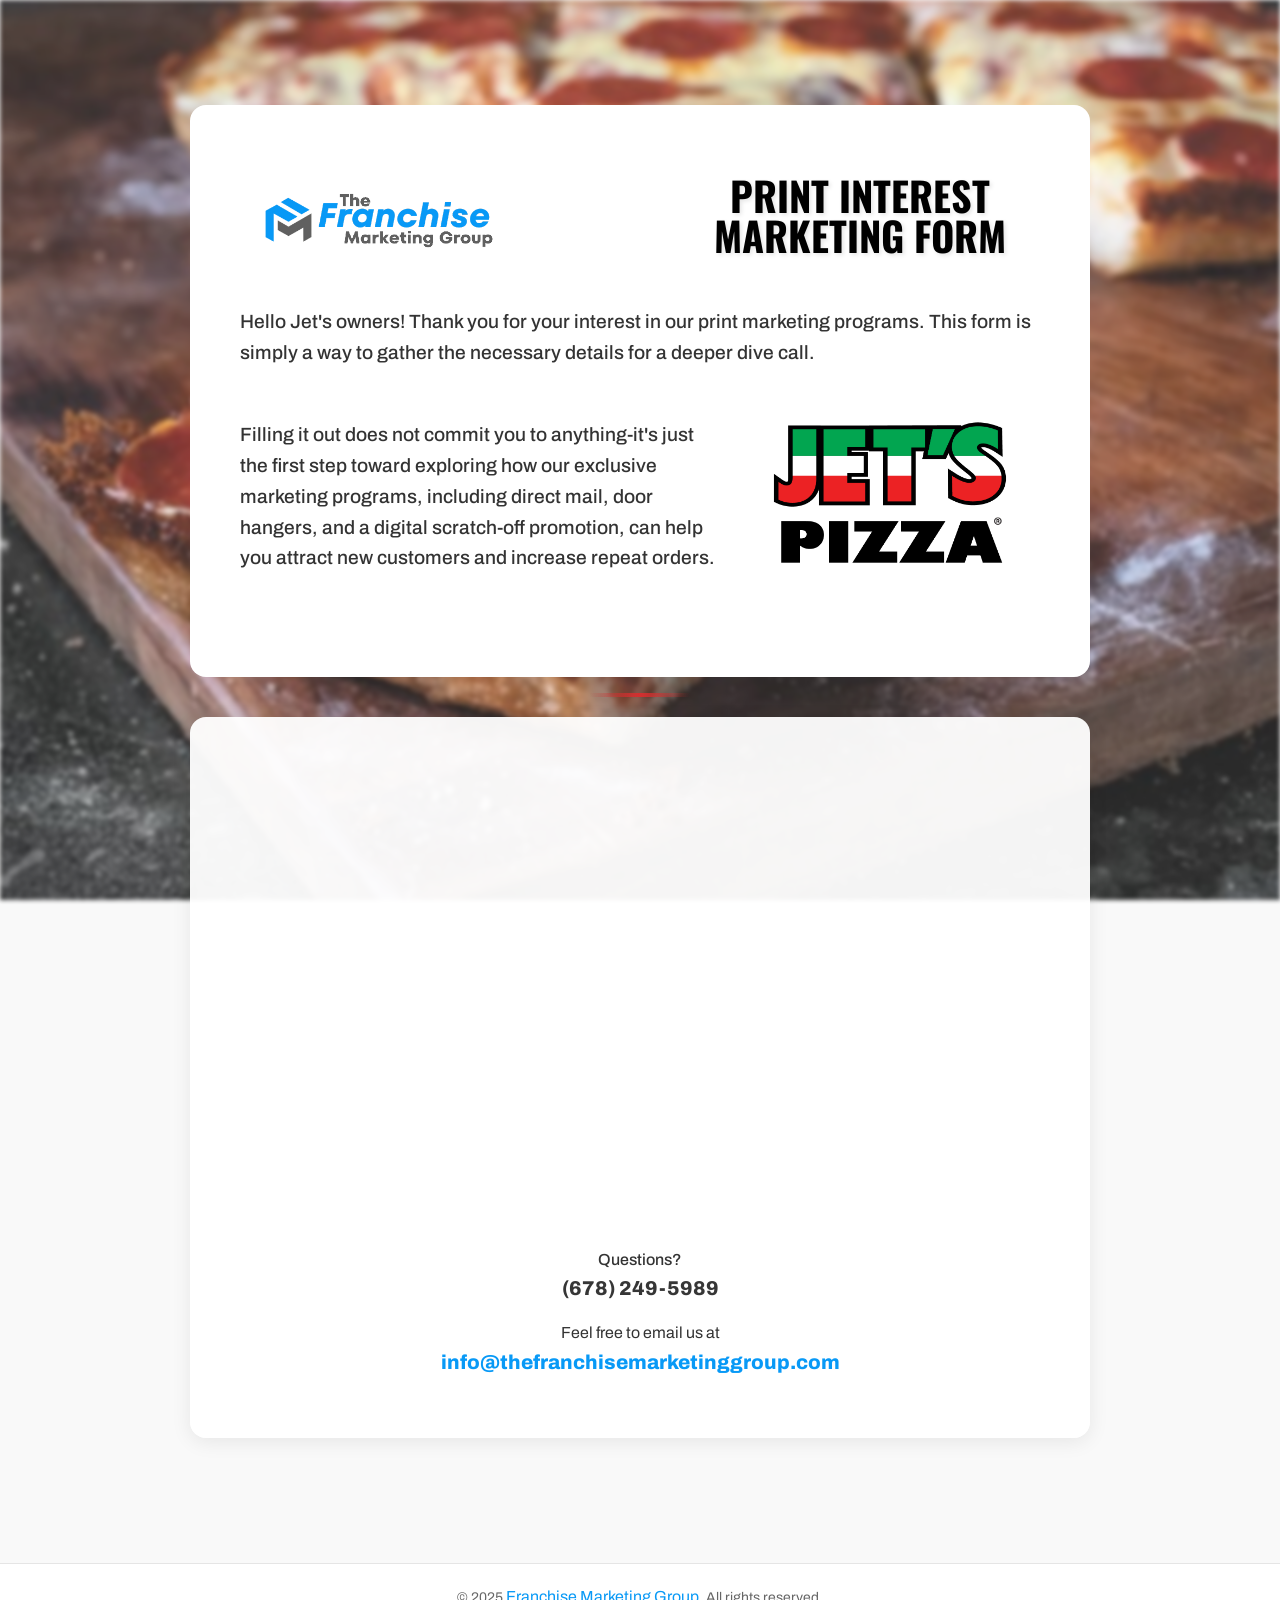
==== commit a7b61ad9: "more spacing tweaks" ====
--- a/index.html
+++ b/index.html
@@ -1,64 +1,92 @@
 <!DOCTYPE html>
 <html lang="en">
+
 <head>
     <meta charset="UTF-8">
     <meta name="viewport" content="width=device-width, initial-scale=1.0">
-    <title>Franchise Marketing Group -  Jet's Pizza Scratch Off</title>
+    <title>Franchise Marketing Group - Jet's Pizza Scratch Off</title>
     <link rel="stylesheet" href="styles-min.css">
     <link rel="preconnect" href="https://fonts.googleapis.com">
     <link rel="preconnect" href="https://fonts.gstatic.com" crossorigin>
-    <link href="https://fonts.googleapis.com/css2?family=Archivo:ital,wght@0,100..900;1,100..900&family=Oswald:wght@200..700&display=swap" rel="stylesheet">
+    <link
+        href="https://fonts.googleapis.com/css2?family=Archivo:ital,wght@0,100..900;1,100..900&family=Oswald:wght@200..700&display=swap"
+        rel="stylesheet">
 
 </head>
+
 <body>
     <div class="container">
         <header>
             <div id="logo-container" class="logo">
                 <!-- Placeholder logo -->
-                
+
                 <div class="hero">
-                <div class="hero-titles">
-                    <div class="">
-                    <img id="tfmg-logo" src="assets/TFMGLogo-Primary.png" alt="The Franchise Marketing Group Logo">
+                    <div class="hero-titles">
+                        <div class="">
+                            <img id="tfmg-logo" src="assets/TFMGLogo-Primary.png"
+                                alt="The Franchise Marketing Group Logo">
+                        </div>
+                        <div class="w-45 m-w-80">
+                            <h1 class="color-black text-center main-title uppercase">Print Interest Marketing Form</h1>
+                        </div>
                     </div>
-                    <div class="w-45 m-w-80">
-                    <h1 class="color-black text-center main-title uppercase">Print Interest Marketing Form</h1>
+                    <div class="mt-2">
+                        <p>Hello Jet's owners! Thank you for your interest in our print marketing programs. This form is
+                            simply a way to gather the necessary details for a deeper dive call. </p>
+
+                        <div class="content-wrapper">
+                            <img src="assets/Logo_4Color.png" alt="Jet's Pizza Logo" class="content-logo">
+                            <p class="content-text mt-2 m-mt-0">Filling it out does not commit you to anything-it's just the first
+                                step toward exploring how our exclusive marketing programs, including direct mail, door
+                                hangers, and a digital scratch-off promotion, can help you attract new customers and
+                                increase repeat orders. </p>
+                        </div>
                     </div>
-                </div>
-                <div class="mt-2">
-                <p>Hello Jet's owners! Thank you for your interest in our print marketing programs. This form is simply a way to gather the necessary details for a deeper dive call. </p>
-                
-                <div class="flex flex-row m-flex-column justify-content-between gap-25 m-gap-0">
-                <p class="mt-3 m-mt-0">Filling it out does not commit you to anything-it's just the first step toward exploring how our exclusive marketing programs, including direct mail, door hangers, and a digital scratch-off promotion, can help you attract new customers and increase repeat orders. </p>
-                <img src="assets/Logo_4Color.png" alt="Jet's Pizza Logo">
-                </div>
-                </div>
 
                 </div>
             </div>
-            
+
         </header>
 
         <main id="form-container">
-            
 
-           
-                <!-- <iframe width="100%" height="800px" src="https://emberfy.plutio.com/embed/form/MCegchaE4P4cFyk6A" frameBorder="0"></iframe> -->
-                <iframe data-tally-src="https://tally.so/embed/mRjOrj?alignLeft=1&hideTitle=1&transparentBackground=1&dynamicHeight=1" loading="lazy" width="100%" height="462" frameborder="0" marginheight="0" marginwidth="0" title="Contact Information"></iframe>
+            <!-- <iframe width="100%" height="800px" src="https://emberfy.plutio.com/embed/form/MCegchaE4P4cFyk6A" frameBorder="0"></iframe> -->
+            <iframe
+                data-tally-src="https://tally.so/embed/mRjOrj?alignLeft=1&hideTitle=1&transparentBackground=1&dynamicHeight=1"
+                loading="lazy" width="100%" height="462" frameborder="0" marginheight="0" marginwidth="0"
+                title="Contact Information"></iframe>
 
-                <div id="bottom-cta" class="text-center">
-                    <h4>Questions?</h4>
-                    <p class="fw-bold"><a class="fs-1-25 default-link" href="tel:6782495989" target="_blank">(678) 249-5989</a></p>
-                    <p class="mt-1">Feel free to email us at</p>
-                    <p class="fw-bold"><a class="fs-1-25 blue-link" href="mailto:info@thefranchisemarketinggroup.com" target="_blank">info@thefranchisemarketinggroup.com</a></p>
-                </div>
-            
+            <div id="bottom-cta" class="text-center">
+                <h4>Questions?</h4>
+                <p class="fw-bold"><a class="fs-1-25 default-link" href="tel:6782495989" target="_blank">(678)
+                        249-5989</a></p>
+                <p class="mt-1">Feel free to email us at</p>
+                <p class="fw-bold"><a class="fs-1-25 blue-link" href="mailto:info@thefranchisemarketinggroup.com"
+                        target="_blank">info@thefranchisemarketinggroup.com</a></p>
+            </div>
+
         </main>
     </div>
     <footer>
-        <p>&copy; 2025 <a class="tfmg-link" href="http://thefranchisemarketinggroup.com" target="_blank">Franchise Marketing Group</a>. All rights reserved.</p>
+        <p>&copy; 2025 <a class="tfmg-link" href="http://thefranchisemarketinggroup.com" target="_blank">Franchise
+                Marketing Group</a>. All rights reserved.</p>
     </footer>
     <script src="script.js"></script>
-    <script>var d=document,w="https://tally.so/widgets/embed.js",v=function(){"undefined"!=typeof Tally?Tally.loadEmbeds():d.querySelectorAll("iframe[data-tally-src]:not([src])").forEach((function(e){e.src=e.dataset.tallySrc}))};if("undefined"!=typeof Tally)v();else if(d.querySelector('script[src="'+w+'"]')==null){var s=d.createElement("script");s.src=w,s.onload=v,s.onerror=v,d.body.appendChild(s);}</script>
+    <script>
+        var d = document,
+            w = "https://tally.so/widgets/embed.js",
+            v = function() {
+                "undefined" != typeof Tally ? Tally.loadEmbeds() : d.querySelectorAll(
+                    "iframe[data-tally-src]:not([src])").forEach((function(e) {
+                    e.src = e.dataset.tallySrc
+                }))
+            };
+        if ("undefined" != typeof Tally) v();
+        else if (d.querySelector('script[src="' + w + '"]') == null) {
+            var s = d.createElement("script");
+            s.src = w, s.onload = v, s.onerror = v, d.body.appendChild(s);
+        }
+    </script>
 </body>
-</html> +
+</html>
--- a/styles-min.css
+++ b/styles-min.css
@@ -1 +1 @@
-*{margin:0;padding:0;box-sizing:border-box;}body{font-family:'Archivo',sans-serif;line-height:1.6;color:#333;background-color:#f9f9f9;position:relative;min-height:100vh;}body::before{content:'';position:fixed;top:0;left:0;width:100%;height:100%;background-image:url('assets/Website_Pepperoni-Slice.jpg');background-size:cover;background-position:center;background-repeat:no-repeat;opacity:.85;filter:blur(2px);z-index:-1;}.container{max-width:1100px;margin:0 auto;padding:65px;position:relative;margin-top:40px;margin-bottom:40px}header{text-align:center;margin-bottom:40px;position:relative;}.hero-titles{display:flex;flex-direction:row;justify-content:space-between;align-items:center;gap:35px;}#logo-container{max-width:900px;display:flex;justify-content:center;flex-direction:column;align-items:center;gap:35px;margin:0 auto;position:relative;padding:40px 20px 20px 20px;background:rgb(255,255,255);border-radius:16px;backdrop-filter:blur(5px);}#logo-container::after{content:'';position:absolute;bottom:-20px;left:50%;transform:translateX(-50%);width:100px;height:4px;background:linear-gradient(90deg,transparent,#d32f2f,transparent);}#form-container{max-width:900px;margin:0 auto;background-color:rgba(255,255,255,.95);padding:40px;border-radius:16px;box-shadow:0 4px 20px rgba(0,0,0,.08);}#bottom-cta{width:100%;max-width:900px;margin:0 auto;padding:20px;word-wrap:break-word;}#bottom-cta h4{font-size:1rem;}#bottom-cta p,a{font-size:1rem;}#bottom-cta p{max-width:100%;word-break:break-word;}#bottom-cta a{display:inline-block;max-width:100%;word-break:break-word;}.logo img{max-width:300px;height:auto;}.logo img:hover{transform:scale(1.05);}#jetspizza-logo{max-width:500px;height:auto;object-fit:contain;}#tfmg-logo{max-width:275px;height:auto;object-fit:contain;}#jetspizza-logo:hover,#tfmg-logo:hover{transform:scale(1.05);filter:drop-shadow(0 4px 8px rgba(0,0,0,.1));}.hero{text-align:left;margin-bottom:10px;position:relative;padding:30px;border-radius:16px;}.hero p{font-size:1.2rem;max-width:800px;font-weight:500;}h1{font-family:'Oswald',sans-serif;color:#d32f2f;margin-bottom:20px;font-size:2.5rem;text-shadow:2px 2px 4px rgba(0,0,0,.1);}h4{font-weight:500;}.text-center{text-align:center;}.oswald{font-family:'Oswald',sans-serif;}.subheadline{font-style:italic;}.fw-bold{font-weight:800!important;}.main-title{line-height:1;}.default-link{color:#363636;text-decoration:none;}.default-link:hover{color:#f03939;transition:all ease-in-out .15s;}.blue-link{color:#0899f6;text-decoration:none;}.blue-link:hover{color:#c8c8c8;transition:all ease-in-out .15s;}.tfmg-link{color:#0899f6;text-decoration:none;}.tfmg-link:hover{color:#c8c8c8;transition:all ease-in-out .15s;}.red{color:#d32f2f;}.color-black{color:black;}.form-section{max-width:1000px;margin:0 auto;background-color:rgba(255,255,255,.95);padding:40px;border-radius:16px;box-shadow:0 4px 20px rgba(0,0,0,.08);backdrop-filter:blur(10px);border-top:2px solid #d32f2f;transition:transform .3s ease,box-shadow .3s ease;}.form-section:hover{transform:translateY(-5px);box-shadow:0 8px 30px rgba(0,0,0,.12);}.form-group{margin-bottom:25px;position:relative;}label{display:block;margin-bottom:10px;font-weight:500;color:#444;font-size:.95rem;}input{width:100%;padding:14px;border:2px solid #eee;border-radius:8px;font-size:16px;background-color:rgba(255,255,255,.9);position:relative;}input:focus{outline:none;border-color:#d32f2f;box-shadow:0 0 0 3px rgba(211,47,47,.1);transform:translateY(-2px);}.btn-submit{background:linear-gradient(45deg,#d32f2f,#b71c1c);color:white;border:none;padding:16px 32px;font-size:16px;border-radius:8px;cursor:pointer;width:100%;font-weight:600;text-transform:uppercase;letter-spacing:1px;position:relative;overflow:hidden;}.btn-submit:hover{background:linear-gradient(45deg,#b71c1c,#d32f2f);transform:translateY(-2px);box-shadow:0 4px 12px rgba(211,47,47,.2);}footer{background-color:white;text-align:center;margin-top:60px;padding:20px 0;color:#666;font-size:14px;border-top:1px solid rgba(0,0,0,.1);width:100%;}.success-message{text-align:center;padding:40px 0;}.success-message h2{color:#388e3c;margin-bottom:20px;font-size:2rem;}.success-message p{margin-bottom:15px;font-size:1.1rem;color:#444;}@media (max-width:768px){.container{padding:30px;margin:20px}.form-section{padding:30px}h1{font-family:'Oswald',sans-serif;font-size:2rem;font-weight:600;line-height:1.15}.hero{padding:5px}.hero p{font-size:1rem}}.mt-1{margin-top:1rem!important;}.mt-2{margin-top:2rem!important;}.mt-3{margin-top:3rem!important;}.mt-4{margin-top:4rem!important}.mt-5{margin-top:5rem!important;}.fs-1{font-size:1em;}.fs-1-25{font-size:1.25em;}.fs-1-5{font-size:1.5em;}.fs-2{font-size:2em;}.fs-3{font-size:3em;}.fs-4{font-size:4em;}.fs-5{font-size:5em;}.flex{display:flex;}.flex-row{flex-direction:row;}.justify-content-between{justify-content:space-between;}.uppercase{text-transform:uppercase;}.w-45{width:45%;}.gap-25{gap:25px;}@media (max-width:480px){.container{padding:20px;margin:0 auto;width:100%}.hero-titles{flex-direction:column}.m-flex-column{flex-direction:column}.m-gap-0{gap:0!important}.m-w-80{width:80%}.m-mt-0{margin-top:0!important}#form-container{padding:20px}#bottom-cta{padding:5px!important}#bottom-cta p,a{font-size:.8rem;}h1{font-size:1.8rem}.btn-submit{padding:14px 24px}#jetspizza-logo{max-width:300px}#logo-container{gap:30px}#tfmg-logo{max-width:325px}}.flex-row img{max-width:350px;height:auto;object-fit:contain;flex-shrink:0;}@media (max-width:768px){.m-flex-column{flex-direction:column}.m-flex-column img{order:-1;margin-bottom:20px;align-self:center}}+*{margin:0;padding:0;box-sizing:border-box;}body{font-family:'Archivo',sans-serif;line-height:1.6;color:#333;background-color:#f9f9f9;position:relative;min-height:100vh;}body::before{content:'';position:fixed;top:0;left:0;width:100%;height:100%;background-image:url('assets/Website_Pepperoni-Slice.jpg');background-size:cover;background-position:center;background-repeat:no-repeat;opacity:.85;filter:blur(2px);z-index:-1;}.container{max-width:1100px;margin:0 auto;padding:65px;position:relative;margin-top:40px;margin-bottom:40px}header{text-align:center;margin-bottom:40px;position:relative;}.hero-titles{display:flex;flex-direction:row;justify-content:space-between;align-items:center;gap:35px;}#logo-container{max-width:900px;display:flex;justify-content:center;flex-direction:column;align-items:center;gap:35px;margin:0 auto;position:relative;padding:40px 20px 20px 20px;background:rgb(255,255,255);border-radius:16px;backdrop-filter:blur(5px);}#logo-container::after{content:'';position:absolute;bottom:-20px;left:50%;transform:translateX(-50%);width:100px;height:4px;background:linear-gradient(90deg,transparent,#d32f2f,transparent);}#form-container{max-width:900px;margin:0 auto;background-color:rgba(255,255,255,.95);padding:40px;border-radius:16px;box-shadow:0 4px 20px rgba(0,0,0,.08);}#bottom-cta{width:100%;max-width:900px;margin:0 auto;padding:20px;word-wrap:break-word;}#bottom-cta h4{font-size:1rem;}#bottom-cta p,a{font-size:1rem;}#bottom-cta p{max-width:100%;word-break:break-word;}#bottom-cta a{display:inline-block;max-width:100%;word-break:break-word;}.logo img{max-width:300px;height:auto;}.logo img:hover{transform:scale(1.05);}#jetspizza-logo{max-width:500px;height:auto;object-fit:contain;}#tfmg-logo{max-width:275px;height:auto;object-fit:contain;}#jetspizza-logo:hover,#tfmg-logo:hover{transform:scale(1.05);filter:drop-shadow(0 4px 8px rgba(0,0,0,.1));}.hero{text-align:left;margin-bottom:10px;position:relative;padding:30px;border-radius:16px;}.hero p{font-size:1.2rem;max-width:800px;font-weight:500;}h1{font-family:'Oswald',sans-serif;color:#d32f2f;margin-bottom:20px;font-size:2.5rem;text-shadow:2px 2px 4px rgba(0,0,0,.1);}h4{font-weight:500;}.text-center{text-align:center;}.oswald{font-family:'Oswald',sans-serif;}.subheadline{font-style:italic;}.fw-bold{font-weight:800!important;}.main-title{line-height:1;}.default-link{color:#363636;text-decoration:none;}.default-link:hover{color:#f03939;transition:all ease-in-out .15s;}.blue-link{color:#0899f6;text-decoration:none;}.blue-link:hover{color:#c8c8c8;transition:all ease-in-out .15s;}.tfmg-link{color:#0899f6;text-decoration:none;}.tfmg-link:hover{color:#c8c8c8;transition:all ease-in-out .15s;}.red{color:#d32f2f;}.color-black{color:black;}.form-section{max-width:1000px;margin:0 auto;background-color:rgba(255,255,255,.95);padding:40px;border-radius:16px;box-shadow:0 4px 20px rgba(0,0,0,.08);backdrop-filter:blur(10px);border-top:2px solid #d32f2f;transition:transform .3s ease,box-shadow .3s ease;}.form-section:hover{transform:translateY(-5px);box-shadow:0 8px 30px rgba(0,0,0,.12);}.form-group{margin-bottom:25px;position:relative;}label{display:block;margin-bottom:10px;font-weight:500;color:#444;font-size:.95rem;}input{width:100%;padding:14px;border:2px solid #eee;border-radius:8px;font-size:16px;background-color:rgba(255,255,255,.9);position:relative;}input:focus{outline:none;border-color:#d32f2f;box-shadow:0 0 0 3px rgba(211,47,47,.1);transform:translateY(-2px);}.btn-submit{background:linear-gradient(45deg,#d32f2f,#b71c1c);color:white;border:none;padding:16px 32px;font-size:16px;border-radius:8px;cursor:pointer;width:100%;font-weight:600;text-transform:uppercase;letter-spacing:1px;position:relative;overflow:hidden;}.btn-submit:hover{background:linear-gradient(45deg,#b71c1c,#d32f2f);transform:translateY(-2px);box-shadow:0 4px 12px rgba(211,47,47,.2);}footer{background-color:white;text-align:center;margin-top:60px;padding:20px 0;color:#666;font-size:14px;border-top:1px solid rgba(0,0,0,.1);width:100%;}.success-message{text-align:center;padding:40px 0;}.success-message h2{color:#388e3c;margin-bottom:20px;font-size:2rem;}.success-message p{margin-bottom:15px;font-size:1.1rem;color:#444;}@media (max-width:768px){.container{padding:30px;margin:20px}.form-section{padding:30px}h1{font-family:'Oswald',sans-serif;font-size:2rem;font-weight:600;line-height:1.15}.hero{padding:5px}.hero p{font-size:1rem}}.mt-1{margin-top:1rem!important;}.mt-2{margin-top:2rem!important;}.mt-3{margin-top:3rem!important;}.mt-4{margin-top:4rem!important}.mt-5{margin-top:5rem!important;}.mb-3{margin-bottom:3rem!important;}.fs-1{font-size:1em;}.fs-1-25{font-size:1.25em;}.fs-1-5{font-size:1.5em;}.fs-2{font-size:2em;}.fs-3{font-size:3em;}.fs-4{font-size:4em;}.fs-5{font-size:5em;}.flex{display:flex;}.flex-row{flex-direction:row;}.justify-content-between{justify-content:space-between;}.uppercase{text-transform:uppercase;}.w-45{width:45%;}.gap-25{gap:25px;}@media (max-width:480px){.container{padding:20px;margin:0 auto;width:100%}.hero-titles{flex-direction:column}.m-flex-column{flex-direction:column}.m-gap-0{gap:0!important}.m-w-80{width:80%}.m-mt-0{margin-top:0!important}#form-container{padding:20px}#bottom-cta{padding:5px!important}#bottom-cta p,a{font-size:.8rem;}h1{font-size:1.8rem}.btn-submit{padding:14px 24px}#jetspizza-logo{max-width:300px}#logo-container{gap:30px}#tfmg-logo{max-width:325px}}.flex-row img{max-width:350px;height:auto;object-fit:contain;flex-shrink:0;}@media (max-width:768px){.m-flex-column{flex-direction:column}.m-flex-column img{order:-1;margin-bottom:20px;align-self:center}}.content-wrapper{display:flex;flex-direction:row-reverse;align-items:flex-start;gap:25px;margin-top:20px;}.content-logo{max-width:350px;height:auto;object-fit:contain;flex-shrink:0;margin-bottom:20px;}.content-text{flex:1;margin:0;}@media (max-width:768px){.content-wrapper{flex-direction:column;gap:20px}.content-logo{max-width:250px;align-self:center}.content-text{width:100%}}
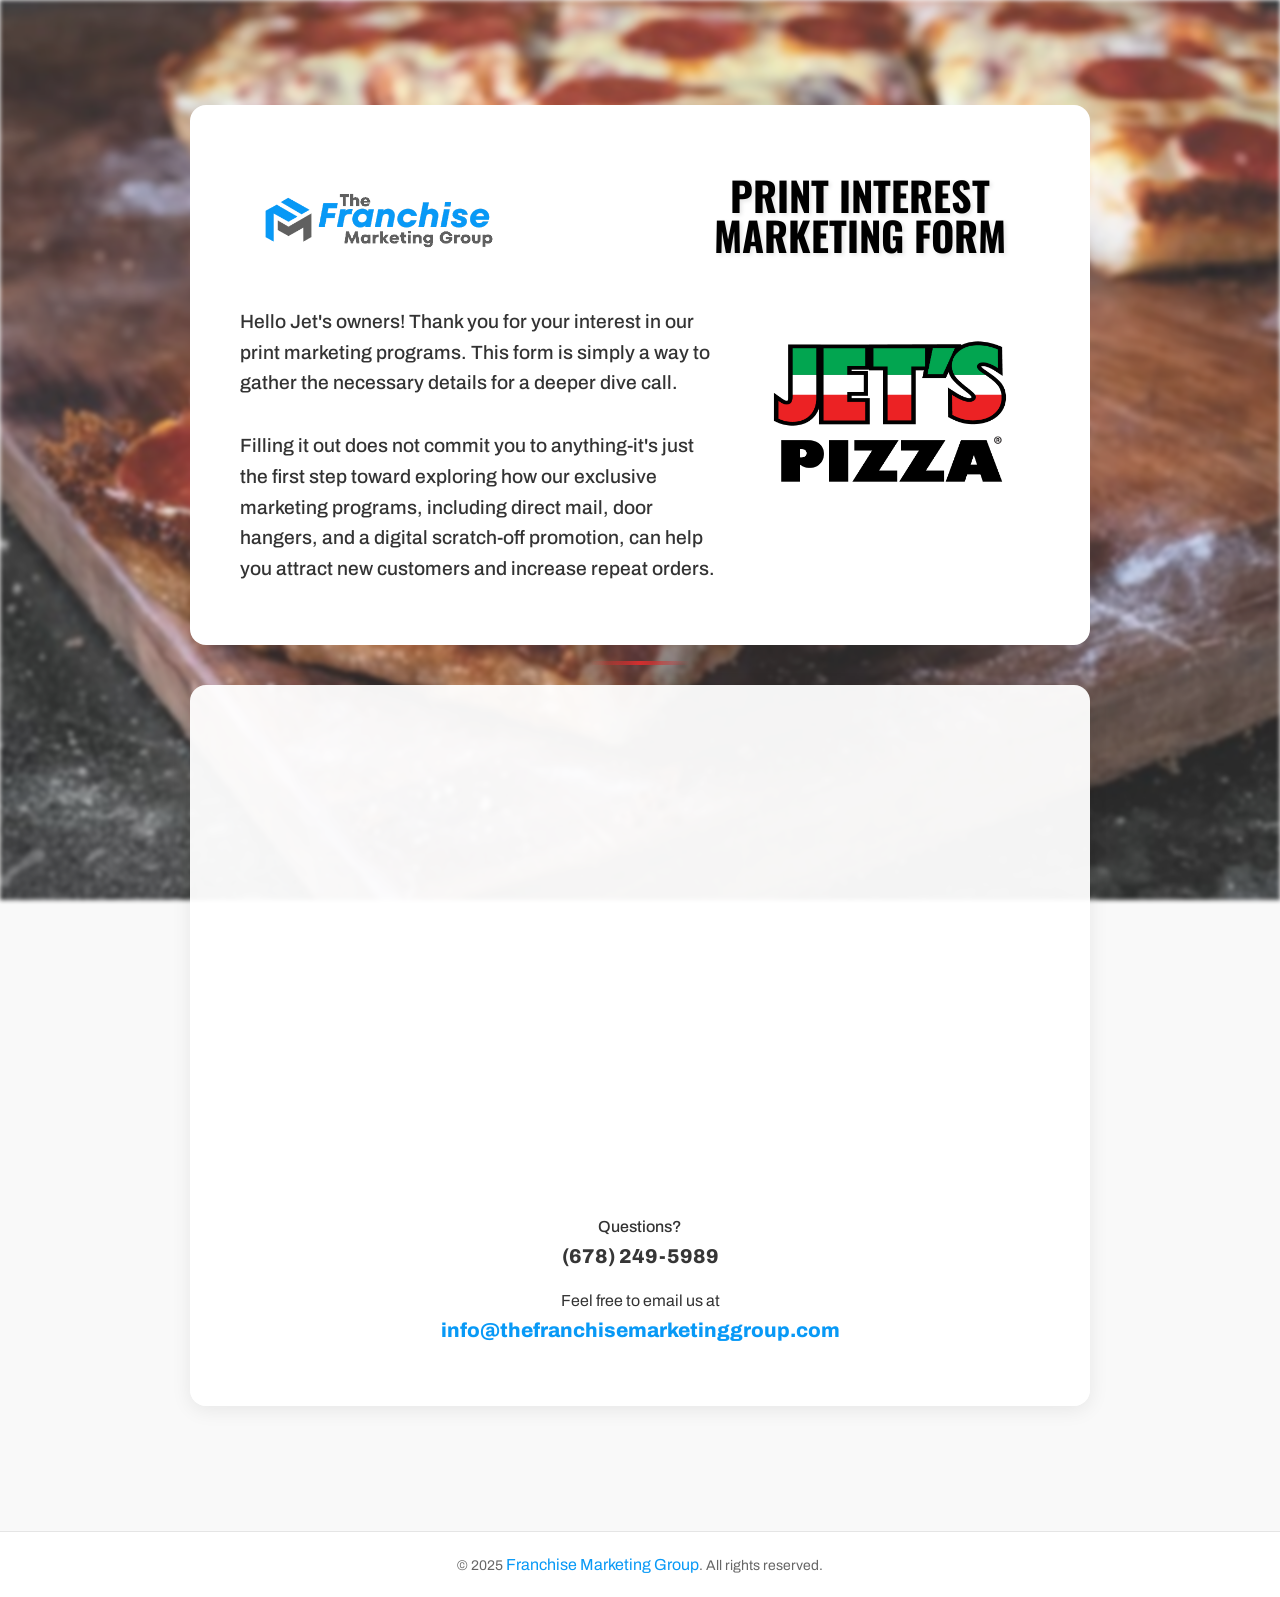
==== commit e3ab6775: "fixed layout for mobile" ====
--- a/index.html
+++ b/index.html
@@ -31,15 +31,16 @@
                         </div>
                     </div>
                     <div class="mt-2">
-                        <p>Hello Jet's owners! Thank you for your interest in our print marketing programs. This form is
-                            simply a way to gather the necessary details for a deeper dive call. </p>
-
                         <div class="content-wrapper">
                             <img src="assets/Logo_4Color.png" alt="Jet's Pizza Logo" class="content-logo">
-                            <p class="content-text mt-2 m-mt-0">Filling it out does not commit you to anything-it's just the first
-                                step toward exploring how our exclusive marketing programs, including direct mail, door
-                                hangers, and a digital scratch-off promotion, can help you attract new customers and
-                                increase repeat orders. </p>
+                            <div class="content-text">
+                                <p>Hello Jet's owners! Thank you for your interest in our print marketing programs. This form is
+                                    simply a way to gather the necessary details for a deeper dive call. </p>
+                                <p class="mt-2 m-mt-0">Filling it out does not commit you to anything-it's just the first
+                                    step toward exploring how our exclusive marketing programs, including direct mail, door
+                                    hangers, and a digital scratch-off promotion, can help you attract new customers and
+                                    increase repeat orders. </p>
+                            </div>
                         </div>
                     </div>
 
--- a/styles-min.css
+++ b/styles-min.css
@@ -1 +1 @@
-*{margin:0;padding:0;box-sizing:border-box;}body{font-family:'Archivo',sans-serif;line-height:1.6;color:#333;background-color:#f9f9f9;position:relative;min-height:100vh;}body::before{content:'';position:fixed;top:0;left:0;width:100%;height:100%;background-image:url('assets/Website_Pepperoni-Slice.jpg');background-size:cover;background-position:center;background-repeat:no-repeat;opacity:.85;filter:blur(2px);z-index:-1;}.container{max-width:1100px;margin:0 auto;padding:65px;position:relative;margin-top:40px;margin-bottom:40px}header{text-align:center;margin-bottom:40px;position:relative;}.hero-titles{display:flex;flex-direction:row;justify-content:space-between;align-items:center;gap:35px;}#logo-container{max-width:900px;display:flex;justify-content:center;flex-direction:column;align-items:center;gap:35px;margin:0 auto;position:relative;padding:40px 20px 20px 20px;background:rgb(255,255,255);border-radius:16px;backdrop-filter:blur(5px);}#logo-container::after{content:'';position:absolute;bottom:-20px;left:50%;transform:translateX(-50%);width:100px;height:4px;background:linear-gradient(90deg,transparent,#d32f2f,transparent);}#form-container{max-width:900px;margin:0 auto;background-color:rgba(255,255,255,.95);padding:40px;border-radius:16px;box-shadow:0 4px 20px rgba(0,0,0,.08);}#bottom-cta{width:100%;max-width:900px;margin:0 auto;padding:20px;word-wrap:break-word;}#bottom-cta h4{font-size:1rem;}#bottom-cta p,a{font-size:1rem;}#bottom-cta p{max-width:100%;word-break:break-word;}#bottom-cta a{display:inline-block;max-width:100%;word-break:break-word;}.logo img{max-width:300px;height:auto;}.logo img:hover{transform:scale(1.05);}#jetspizza-logo{max-width:500px;height:auto;object-fit:contain;}#tfmg-logo{max-width:275px;height:auto;object-fit:contain;}#jetspizza-logo:hover,#tfmg-logo:hover{transform:scale(1.05);filter:drop-shadow(0 4px 8px rgba(0,0,0,.1));}.hero{text-align:left;margin-bottom:10px;position:relative;padding:30px;border-radius:16px;}.hero p{font-size:1.2rem;max-width:800px;font-weight:500;}h1{font-family:'Oswald',sans-serif;color:#d32f2f;margin-bottom:20px;font-size:2.5rem;text-shadow:2px 2px 4px rgba(0,0,0,.1);}h4{font-weight:500;}.text-center{text-align:center;}.oswald{font-family:'Oswald',sans-serif;}.subheadline{font-style:italic;}.fw-bold{font-weight:800!important;}.main-title{line-height:1;}.default-link{color:#363636;text-decoration:none;}.default-link:hover{color:#f03939;transition:all ease-in-out .15s;}.blue-link{color:#0899f6;text-decoration:none;}.blue-link:hover{color:#c8c8c8;transition:all ease-in-out .15s;}.tfmg-link{color:#0899f6;text-decoration:none;}.tfmg-link:hover{color:#c8c8c8;transition:all ease-in-out .15s;}.red{color:#d32f2f;}.color-black{color:black;}.form-section{max-width:1000px;margin:0 auto;background-color:rgba(255,255,255,.95);padding:40px;border-radius:16px;box-shadow:0 4px 20px rgba(0,0,0,.08);backdrop-filter:blur(10px);border-top:2px solid #d32f2f;transition:transform .3s ease,box-shadow .3s ease;}.form-section:hover{transform:translateY(-5px);box-shadow:0 8px 30px rgba(0,0,0,.12);}.form-group{margin-bottom:25px;position:relative;}label{display:block;margin-bottom:10px;font-weight:500;color:#444;font-size:.95rem;}input{width:100%;padding:14px;border:2px solid #eee;border-radius:8px;font-size:16px;background-color:rgba(255,255,255,.9);position:relative;}input:focus{outline:none;border-color:#d32f2f;box-shadow:0 0 0 3px rgba(211,47,47,.1);transform:translateY(-2px);}.btn-submit{background:linear-gradient(45deg,#d32f2f,#b71c1c);color:white;border:none;padding:16px 32px;font-size:16px;border-radius:8px;cursor:pointer;width:100%;font-weight:600;text-transform:uppercase;letter-spacing:1px;position:relative;overflow:hidden;}.btn-submit:hover{background:linear-gradient(45deg,#b71c1c,#d32f2f);transform:translateY(-2px);box-shadow:0 4px 12px rgba(211,47,47,.2);}footer{background-color:white;text-align:center;margin-top:60px;padding:20px 0;color:#666;font-size:14px;border-top:1px solid rgba(0,0,0,.1);width:100%;}.success-message{text-align:center;padding:40px 0;}.success-message h2{color:#388e3c;margin-bottom:20px;font-size:2rem;}.success-message p{margin-bottom:15px;font-size:1.1rem;color:#444;}@media (max-width:768px){.container{padding:30px;margin:20px}.form-section{padding:30px}h1{font-family:'Oswald',sans-serif;font-size:2rem;font-weight:600;line-height:1.15}.hero{padding:5px}.hero p{font-size:1rem}}.mt-1{margin-top:1rem!important;}.mt-2{margin-top:2rem!important;}.mt-3{margin-top:3rem!important;}.mt-4{margin-top:4rem!important}.mt-5{margin-top:5rem!important;}.mb-3{margin-bottom:3rem!important;}.fs-1{font-size:1em;}.fs-1-25{font-size:1.25em;}.fs-1-5{font-size:1.5em;}.fs-2{font-size:2em;}.fs-3{font-size:3em;}.fs-4{font-size:4em;}.fs-5{font-size:5em;}.flex{display:flex;}.flex-row{flex-direction:row;}.justify-content-between{justify-content:space-between;}.uppercase{text-transform:uppercase;}.w-45{width:45%;}.gap-25{gap:25px;}@media (max-width:480px){.container{padding:20px;margin:0 auto;width:100%}.hero-titles{flex-direction:column}.m-flex-column{flex-direction:column}.m-gap-0{gap:0!important}.m-w-80{width:80%}.m-mt-0{margin-top:0!important}#form-container{padding:20px}#bottom-cta{padding:5px!important}#bottom-cta p,a{font-size:.8rem;}h1{font-size:1.8rem}.btn-submit{padding:14px 24px}#jetspizza-logo{max-width:300px}#logo-container{gap:30px}#tfmg-logo{max-width:325px}}.flex-row img{max-width:350px;height:auto;object-fit:contain;flex-shrink:0;}@media (max-width:768px){.m-flex-column{flex-direction:column}.m-flex-column img{order:-1;margin-bottom:20px;align-self:center}}.content-wrapper{display:flex;flex-direction:row-reverse;align-items:flex-start;gap:25px;margin-top:20px;}.content-logo{max-width:350px;height:auto;object-fit:contain;flex-shrink:0;margin-bottom:20px;}.content-text{flex:1;margin:0;}@media (max-width:768px){.content-wrapper{flex-direction:column;gap:20px}.content-logo{max-width:250px;align-self:center}.content-text{width:100%}}+*{margin:0;padding:0;box-sizing:border-box;}body{font-family:'Archivo',sans-serif;line-height:1.6;color:#333;background-color:#f9f9f9;position:relative;min-height:100vh;}body::before{content:'';position:fixed;top:0;left:0;width:100%;height:100%;background-image:url('assets/Website_Pepperoni-Slice.jpg');background-size:cover;background-position:center;background-repeat:no-repeat;opacity:.85;filter:blur(2px);z-index:-1;}.container{max-width:1100px;margin:0 auto;padding:65px;position:relative;margin-top:40px;margin-bottom:40px}header{text-align:center;margin-bottom:40px;position:relative;}.hero-titles{display:flex;flex-direction:row;justify-content:space-between;align-items:center;gap:35px;}#logo-container{max-width:900px;display:flex;justify-content:center;flex-direction:column;align-items:center;gap:35px;margin:0 auto;position:relative;padding:40px 20px 20px 20px;background:rgb(255,255,255);border-radius:16px;backdrop-filter:blur(5px);}#logo-container::after{content:'';position:absolute;bottom:-20px;left:50%;transform:translateX(-50%);width:100px;height:4px;background:linear-gradient(90deg,transparent,#d32f2f,transparent);}#form-container{max-width:900px;margin:0 auto;background-color:rgba(255,255,255,.95);padding:40px;border-radius:16px;box-shadow:0 4px 20px rgba(0,0,0,.08);}#bottom-cta{width:100%;max-width:900px;margin:0 auto;padding:20px;word-wrap:break-word;}#bottom-cta h4{font-size:1rem;}#bottom-cta p,a{font-size:1rem;}#bottom-cta p{max-width:100%;word-break:break-word;}#bottom-cta a{display:inline-block;max-width:100%;word-break:break-word;}.logo img{max-width:300px;height:auto;}.logo img:hover{transform:scale(1.05);}#jetspizza-logo{max-width:500px;height:auto;object-fit:contain;}#tfmg-logo{max-width:275px;height:auto;object-fit:contain;}#jetspizza-logo:hover,#tfmg-logo:hover{transform:scale(1.05);filter:drop-shadow(0 4px 8px rgba(0,0,0,.1));}.hero{text-align:left;margin-bottom:10px;position:relative;padding:30px;border-radius:16px;}.hero p{font-size:1.2rem;max-width:800px;font-weight:500;}h1{font-family:'Oswald',sans-serif;color:#d32f2f;margin-bottom:20px;font-size:2.5rem;text-shadow:2px 2px 4px rgba(0,0,0,.1);}h4{font-weight:500;}.text-center{text-align:center;}.oswald{font-family:'Oswald',sans-serif;}.subheadline{font-style:italic;}.fw-bold{font-weight:800!important;}.main-title{line-height:1;}.default-link{color:#363636;text-decoration:none;}.default-link:hover{color:#f03939;transition:all ease-in-out .15s;}.blue-link{color:#0899f6;text-decoration:none;}.blue-link:hover{color:#c8c8c8;transition:all ease-in-out .15s;}.tfmg-link{color:#0899f6;text-decoration:none;}.tfmg-link:hover{color:#c8c8c8;transition:all ease-in-out .15s;}.red{color:#d32f2f;}.color-black{color:black;}.form-section{max-width:1000px;margin:0 auto;background-color:rgba(255,255,255,.95);padding:40px;border-radius:16px;box-shadow:0 4px 20px rgba(0,0,0,.08);backdrop-filter:blur(10px);border-top:2px solid #d32f2f;transition:transform .3s ease,box-shadow .3s ease;}.form-section:hover{transform:translateY(-5px);box-shadow:0 8px 30px rgba(0,0,0,.12);}.form-group{margin-bottom:25px;position:relative;}label{display:block;margin-bottom:10px;font-weight:500;color:#444;font-size:.95rem;}input{width:100%;padding:14px;border:2px solid #eee;border-radius:8px;font-size:16px;background-color:rgba(255,255,255,.9);position:relative;}input:focus{outline:none;border-color:#d32f2f;box-shadow:0 0 0 3px rgba(211,47,47,.1);transform:translateY(-2px);}.btn-submit{background:linear-gradient(45deg,#d32f2f,#b71c1c);color:white;border:none;padding:16px 32px;font-size:16px;border-radius:8px;cursor:pointer;width:100%;font-weight:600;text-transform:uppercase;letter-spacing:1px;position:relative;overflow:hidden;}.btn-submit:hover{background:linear-gradient(45deg,#b71c1c,#d32f2f);transform:translateY(-2px);box-shadow:0 4px 12px rgba(211,47,47,.2);}footer{background-color:white;text-align:center;margin-top:60px;padding:20px 0;color:#666;font-size:14px;border-top:1px solid rgba(0,0,0,.1);width:100%;}.success-message{text-align:center;padding:40px 0;}.success-message h2{color:#388e3c;margin-bottom:20px;font-size:2rem;}.success-message p{margin-bottom:15px;font-size:1.1rem;color:#444;}@media (max-width:768px){.container{padding:30px;margin:20px}.form-section{padding:30px}h1{font-family:'Oswald',sans-serif;font-size:2rem;font-weight:600;line-height:1.15}.hero{padding:5px}.hero p{font-size:1rem}}.mt-1{margin-top:1rem!important;}.mt-2{margin-top:2rem!important;}.mt-3{margin-top:3rem!important;}.mt-4{margin-top:4rem!important}.mt-5{margin-top:5rem!important;}.mb-3{margin-bottom:3rem!important;}.fs-1{font-size:1em;}.fs-1-25{font-size:1.25em;}.fs-1-5{font-size:1.5em;}.fs-2{font-size:2em;}.fs-3{font-size:3em;}.fs-4{font-size:4em;}.fs-5{font-size:5em;}.flex{display:flex;}.flex-row{flex-direction:row;}.justify-content-between{justify-content:space-between;}.uppercase{text-transform:uppercase;}.w-45{width:45%;}.gap-25{gap:25px;}@media (max-width:480px){.container{padding:20px;margin:0 auto;width:100%}.hero-titles{flex-direction:column}.m-flex-column{flex-direction:column}.m-gap-0{gap:0!important}.m-w-80{width:80%}.m-mt-0{margin-top:0!important}#form-container{padding:20px}#bottom-cta{padding:5px!important}#bottom-cta p,a{font-size:.8rem;}h1{font-size:1.8rem}.btn-submit{padding:14px 24px}#jetspizza-logo{max-width:300px}#logo-container{gap:30px}#tfmg-logo{max-width:325px}}.flex-row img{max-width:350px;height:auto;object-fit:contain;flex-shrink:0;}@media (max-width:768px){.m-flex-column{flex-direction:column}.m-flex-column img{order:-1;margin-bottom:20px;align-self:center}}.content-wrapper{display:flex;flex-direction:row-reverse;align-items:flex-start;gap:25px;margin-top:20px;}.content-logo{max-width:350px;height:auto;object-fit:contain;flex-shrink:0;}.content-text{flex:1;margin:0;}.content-text p{margin-bottom:1rem;}.content-text p:last-child{margin-bottom:0;}@media (max-width:768px){.content-wrapper{flex-direction:column;gap:20px}.content-logo{max-width:250px;align-self:center}.content-text{width:100%}}
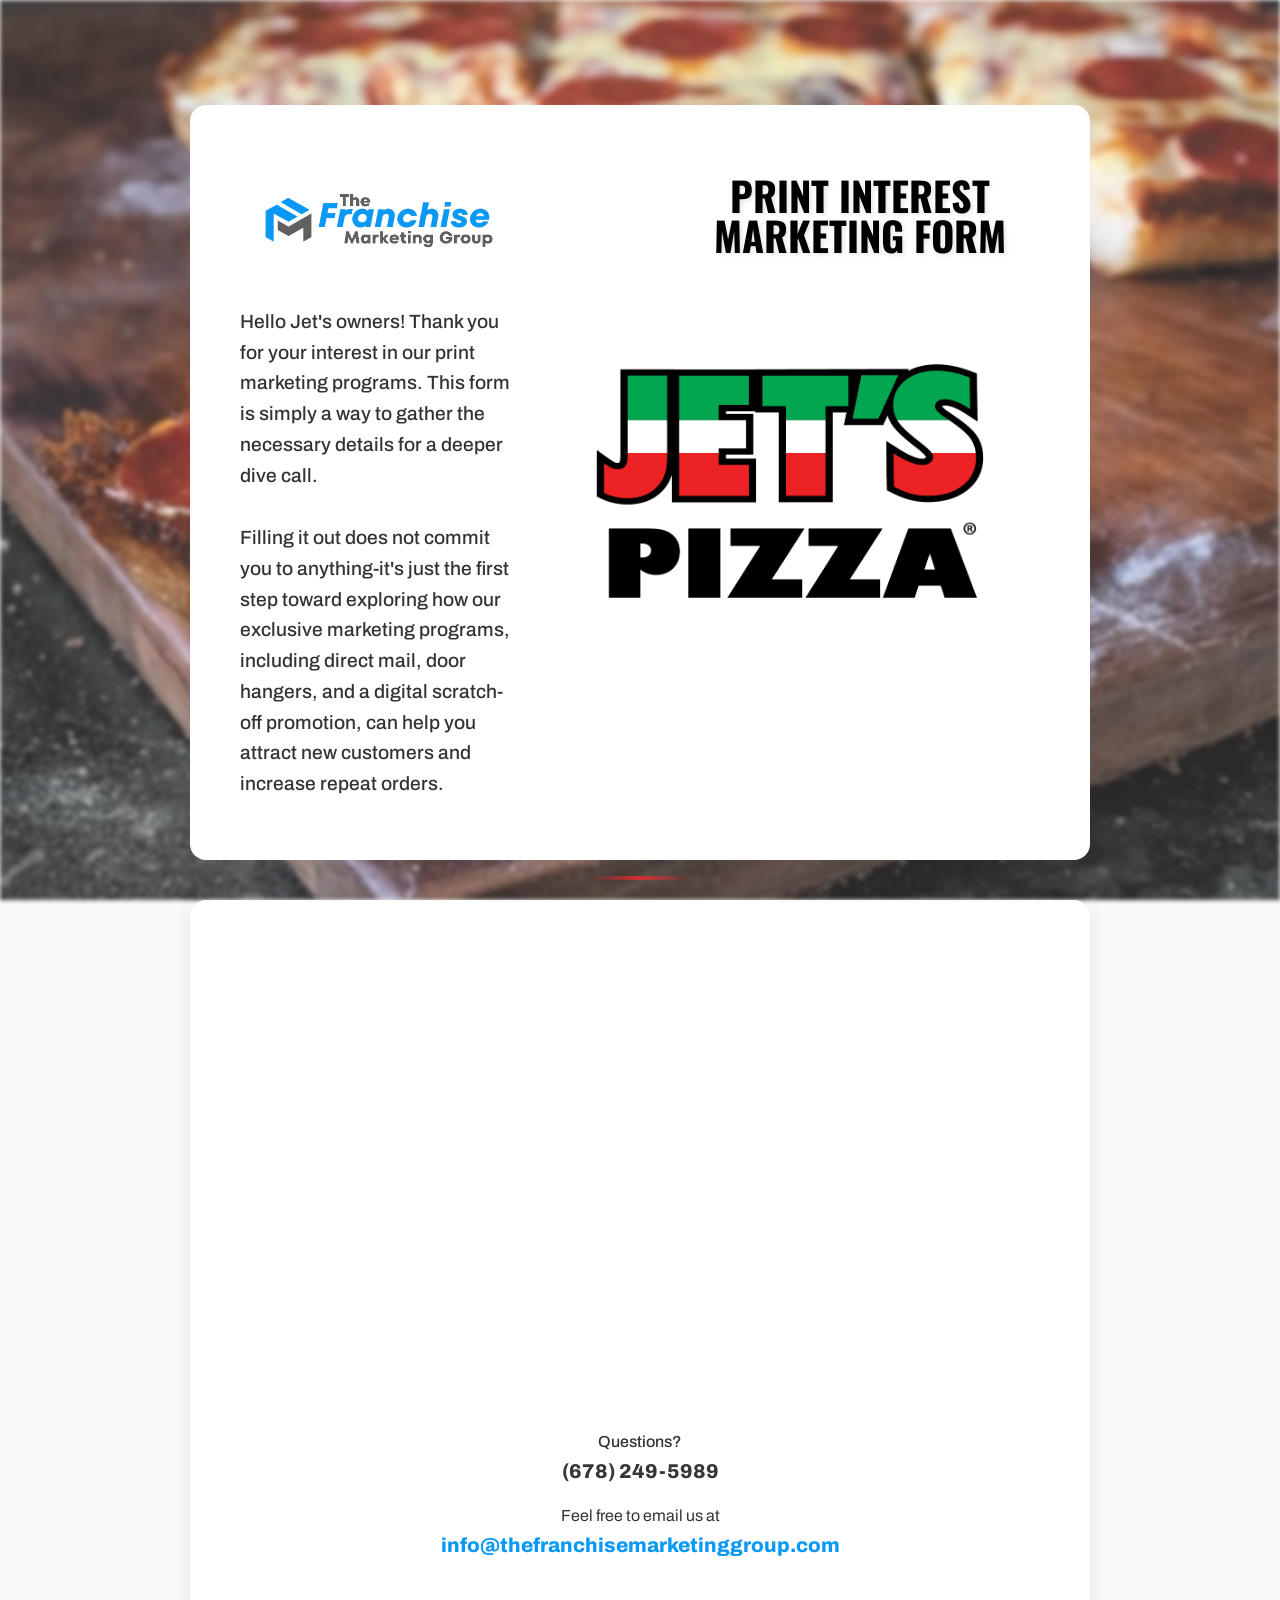
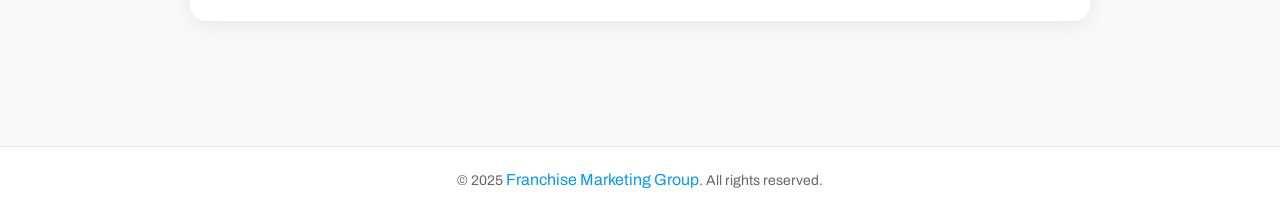
==== commit 76bdcfc1: "sizing changes mobile" ====
--- a/index.html
+++ b/index.html
@@ -30,9 +30,9 @@
                             <h1 class="color-black text-center main-title uppercase">Print Interest Marketing Form</h1>
                         </div>
                     </div>
-                    <div class="mt-2">
+                    <div class="mt-2 m-mt-0">
                         <div class="content-wrapper">
-                            <img src="assets/Logo_4Color.png" alt="Jet's Pizza Logo" class="content-logo">
+                            <img id="jetspizza-logo" src="assets/Logo_4Color.png" alt="Jet's Pizza Logo" class="content-logo">
                             <div class="content-text">
                                 <p>Hello Jet's owners! Thank you for your interest in our print marketing programs. This form is
                                     simply a way to gather the necessary details for a deeper dive call. </p>
--- a/styles-min.css
+++ b/styles-min.css
@@ -1 +1 @@
-*{margin:0;padding:0;box-sizing:border-box;}body{font-family:'Archivo',sans-serif;line-height:1.6;color:#333;background-color:#f9f9f9;position:relative;min-height:100vh;}body::before{content:'';position:fixed;top:0;left:0;width:100%;height:100%;background-image:url('assets/Website_Pepperoni-Slice.jpg');background-size:cover;background-position:center;background-repeat:no-repeat;opacity:.85;filter:blur(2px);z-index:-1;}.container{max-width:1100px;margin:0 auto;padding:65px;position:relative;margin-top:40px;margin-bottom:40px}header{text-align:center;margin-bottom:40px;position:relative;}.hero-titles{display:flex;flex-direction:row;justify-content:space-between;align-items:center;gap:35px;}#logo-container{max-width:900px;display:flex;justify-content:center;flex-direction:column;align-items:center;gap:35px;margin:0 auto;position:relative;padding:40px 20px 20px 20px;background:rgb(255,255,255);border-radius:16px;backdrop-filter:blur(5px);}#logo-container::after{content:'';position:absolute;bottom:-20px;left:50%;transform:translateX(-50%);width:100px;height:4px;background:linear-gradient(90deg,transparent,#d32f2f,transparent);}#form-container{max-width:900px;margin:0 auto;background-color:rgba(255,255,255,.95);padding:40px;border-radius:16px;box-shadow:0 4px 20px rgba(0,0,0,.08);}#bottom-cta{width:100%;max-width:900px;margin:0 auto;padding:20px;word-wrap:break-word;}#bottom-cta h4{font-size:1rem;}#bottom-cta p,a{font-size:1rem;}#bottom-cta p{max-width:100%;word-break:break-word;}#bottom-cta a{display:inline-block;max-width:100%;word-break:break-word;}.logo img{max-width:300px;height:auto;}.logo img:hover{transform:scale(1.05);}#jetspizza-logo{max-width:500px;height:auto;object-fit:contain;}#tfmg-logo{max-width:275px;height:auto;object-fit:contain;}#jetspizza-logo:hover,#tfmg-logo:hover{transform:scale(1.05);filter:drop-shadow(0 4px 8px rgba(0,0,0,.1));}.hero{text-align:left;margin-bottom:10px;position:relative;padding:30px;border-radius:16px;}.hero p{font-size:1.2rem;max-width:800px;font-weight:500;}h1{font-family:'Oswald',sans-serif;color:#d32f2f;margin-bottom:20px;font-size:2.5rem;text-shadow:2px 2px 4px rgba(0,0,0,.1);}h4{font-weight:500;}.text-center{text-align:center;}.oswald{font-family:'Oswald',sans-serif;}.subheadline{font-style:italic;}.fw-bold{font-weight:800!important;}.main-title{line-height:1;}.default-link{color:#363636;text-decoration:none;}.default-link:hover{color:#f03939;transition:all ease-in-out .15s;}.blue-link{color:#0899f6;text-decoration:none;}.blue-link:hover{color:#c8c8c8;transition:all ease-in-out .15s;}.tfmg-link{color:#0899f6;text-decoration:none;}.tfmg-link:hover{color:#c8c8c8;transition:all ease-in-out .15s;}.red{color:#d32f2f;}.color-black{color:black;}.form-section{max-width:1000px;margin:0 auto;background-color:rgba(255,255,255,.95);padding:40px;border-radius:16px;box-shadow:0 4px 20px rgba(0,0,0,.08);backdrop-filter:blur(10px);border-top:2px solid #d32f2f;transition:transform .3s ease,box-shadow .3s ease;}.form-section:hover{transform:translateY(-5px);box-shadow:0 8px 30px rgba(0,0,0,.12);}.form-group{margin-bottom:25px;position:relative;}label{display:block;margin-bottom:10px;font-weight:500;color:#444;font-size:.95rem;}input{width:100%;padding:14px;border:2px solid #eee;border-radius:8px;font-size:16px;background-color:rgba(255,255,255,.9);position:relative;}input:focus{outline:none;border-color:#d32f2f;box-shadow:0 0 0 3px rgba(211,47,47,.1);transform:translateY(-2px);}.btn-submit{background:linear-gradient(45deg,#d32f2f,#b71c1c);color:white;border:none;padding:16px 32px;font-size:16px;border-radius:8px;cursor:pointer;width:100%;font-weight:600;text-transform:uppercase;letter-spacing:1px;position:relative;overflow:hidden;}.btn-submit:hover{background:linear-gradient(45deg,#b71c1c,#d32f2f);transform:translateY(-2px);box-shadow:0 4px 12px rgba(211,47,47,.2);}footer{background-color:white;text-align:center;margin-top:60px;padding:20px 0;color:#666;font-size:14px;border-top:1px solid rgba(0,0,0,.1);width:100%;}.success-message{text-align:center;padding:40px 0;}.success-message h2{color:#388e3c;margin-bottom:20px;font-size:2rem;}.success-message p{margin-bottom:15px;font-size:1.1rem;color:#444;}@media (max-width:768px){.container{padding:30px;margin:20px}.form-section{padding:30px}h1{font-family:'Oswald',sans-serif;font-size:2rem;font-weight:600;line-height:1.15}.hero{padding:5px}.hero p{font-size:1rem}}.mt-1{margin-top:1rem!important;}.mt-2{margin-top:2rem!important;}.mt-3{margin-top:3rem!important;}.mt-4{margin-top:4rem!important}.mt-5{margin-top:5rem!important;}.mb-3{margin-bottom:3rem!important;}.fs-1{font-size:1em;}.fs-1-25{font-size:1.25em;}.fs-1-5{font-size:1.5em;}.fs-2{font-size:2em;}.fs-3{font-size:3em;}.fs-4{font-size:4em;}.fs-5{font-size:5em;}.flex{display:flex;}.flex-row{flex-direction:row;}.justify-content-between{justify-content:space-between;}.uppercase{text-transform:uppercase;}.w-45{width:45%;}.gap-25{gap:25px;}@media (max-width:480px){.container{padding:20px;margin:0 auto;width:100%}.hero-titles{flex-direction:column}.m-flex-column{flex-direction:column}.m-gap-0{gap:0!important}.m-w-80{width:80%}.m-mt-0{margin-top:0!important}#form-container{padding:20px}#bottom-cta{padding:5px!important}#bottom-cta p,a{font-size:.8rem;}h1{font-size:1.8rem}.btn-submit{padding:14px 24px}#jetspizza-logo{max-width:300px}#logo-container{gap:30px}#tfmg-logo{max-width:325px}}.flex-row img{max-width:350px;height:auto;object-fit:contain;flex-shrink:0;}@media (max-width:768px){.m-flex-column{flex-direction:column}.m-flex-column img{order:-1;margin-bottom:20px;align-self:center}}.content-wrapper{display:flex;flex-direction:row-reverse;align-items:flex-start;gap:25px;margin-top:20px;}.content-logo{max-width:350px;height:auto;object-fit:contain;flex-shrink:0;}.content-text{flex:1;margin:0;}.content-text p{margin-bottom:1rem;}.content-text p:last-child{margin-bottom:0;}@media (max-width:768px){.content-wrapper{flex-direction:column;gap:20px}.content-logo{max-width:250px;align-self:center}.content-text{width:100%}}+*{margin:0;padding:0;box-sizing:border-box;}body{font-family:'Archivo',sans-serif;line-height:1.6;color:#333;background-color:#f9f9f9;position:relative;min-height:100vh;}body::before{content:'';position:fixed;top:0;left:0;width:100%;height:100%;background-image:url('assets/Website_Pepperoni-Slice.jpg');background-size:cover;background-position:center;background-repeat:no-repeat;opacity:.85;filter:blur(2px);z-index:-1;}.container{max-width:1100px;margin:0 auto;padding:65px;position:relative;margin-top:40px;margin-bottom:40px}header{text-align:center;margin-bottom:40px;position:relative;}.hero-titles{display:flex;flex-direction:row;justify-content:space-between;align-items:center;gap:35px;}#logo-container{max-width:900px;display:flex;justify-content:center;flex-direction:column;align-items:center;gap:35px;margin:0 auto;position:relative;padding:40px 20px 20px 20px;background:rgb(255,255,255);border-radius:16px;backdrop-filter:blur(5px);}#logo-container::after{content:'';position:absolute;bottom:-20px;left:50%;transform:translateX(-50%);width:100px;height:4px;background:linear-gradient(90deg,transparent,#d32f2f,transparent);}#form-container{max-width:900px;margin:0 auto;background-color:rgba(255,255,255,.95);padding:40px;border-radius:16px;box-shadow:0 4px 20px rgba(0,0,0,.08);}#bottom-cta{width:100%;max-width:900px;margin:0 auto;padding:20px;word-wrap:break-word;}#bottom-cta h4{font-size:1rem;}#bottom-cta p,a{font-size:1rem;}#bottom-cta p{max-width:100%;word-break:break-word;}#bottom-cta a{display:inline-block;max-width:100%;word-break:break-word;}.logo img{max-width:300px;height:auto;}.logo img:hover{transform:scale(1.05);}#jetspizza-logo{max-width:500px;height:auto;object-fit:contain;}#tfmg-logo{max-width:275px;height:auto;object-fit:contain;}#jetspizza-logo:hover,#tfmg-logo:hover{transform:scale(1.05);filter:drop-shadow(0 4px 8px rgba(0,0,0,.1));}.hero{text-align:left;margin-bottom:10px;position:relative;padding:30px;border-radius:16px;}.hero p{font-size:1.2rem;max-width:800px;font-weight:500;}h1{font-family:'Oswald',sans-serif;color:#d32f2f;margin-bottom:20px;font-size:2.5rem;text-shadow:2px 2px 4px rgba(0,0,0,.1);}h4{font-weight:500;}.text-center{text-align:center;}.oswald{font-family:'Oswald',sans-serif;}.subheadline{font-style:italic;}.fw-bold{font-weight:800!important;}.main-title{line-height:1;}.default-link{color:#363636;text-decoration:none;}.default-link:hover{color:#f03939;transition:all ease-in-out .15s;}.blue-link{color:#0899f6;text-decoration:none;}.blue-link:hover{color:#c8c8c8;transition:all ease-in-out .15s;}.tfmg-link{color:#0899f6;text-decoration:none;}.tfmg-link:hover{color:#c8c8c8;transition:all ease-in-out .15s;}.red{color:#d32f2f;}.color-black{color:black;}.form-section{max-width:1000px;margin:0 auto;background-color:rgba(255,255,255,.95);padding:40px;border-radius:16px;box-shadow:0 4px 20px rgba(0,0,0,.08);backdrop-filter:blur(10px);border-top:2px solid #d32f2f;transition:transform .3s ease,box-shadow .3s ease;}.form-section:hover{transform:translateY(-5px);box-shadow:0 8px 30px rgba(0,0,0,.12);}.form-group{margin-bottom:25px;position:relative;}label{display:block;margin-bottom:10px;font-weight:500;color:#444;font-size:.95rem;}input{width:100%;padding:14px;border:2px solid #eee;border-radius:8px;font-size:16px;background-color:rgba(255,255,255,.9);position:relative;}input:focus{outline:none;border-color:#d32f2f;box-shadow:0 0 0 3px rgba(211,47,47,.1);transform:translateY(-2px);}.btn-submit{background:linear-gradient(45deg,#d32f2f,#b71c1c);color:white;border:none;padding:16px 32px;font-size:16px;border-radius:8px;cursor:pointer;width:100%;font-weight:600;text-transform:uppercase;letter-spacing:1px;position:relative;overflow:hidden;}.btn-submit:hover{background:linear-gradient(45deg,#b71c1c,#d32f2f);transform:translateY(-2px);box-shadow:0 4px 12px rgba(211,47,47,.2);}footer{background-color:white;text-align:center;margin-top:60px;padding:20px 0;color:#666;font-size:14px;border-top:1px solid rgba(0,0,0,.1);width:100%;}.success-message{text-align:center;padding:40px 0;}.success-message h2{color:#388e3c;margin-bottom:20px;font-size:2rem;}.success-message p{margin-bottom:15px;font-size:1.1rem;color:#444;}@media (max-width:768px){.container{padding:30px;margin:20px}.form-section{padding:30px}h1{font-family:'Oswald',sans-serif;font-size:2rem;font-weight:600;line-height:1.15}.hero{padding:5px}.hero p{font-size:1rem}}.mt-1{margin-top:1rem!important;}.mt-2{margin-top:2rem!important;}.mt-3{margin-top:3rem!important;}.mt-4{margin-top:4rem!important}.mt-5{margin-top:5rem!important;}.mb-3{margin-bottom:3rem!important;}.fs-1{font-size:1em;}.fs-1-25{font-size:1.25em;}.fs-1-5{font-size:1.5em;}.fs-2{font-size:2em;}.fs-3{font-size:3em;}.fs-4{font-size:4em;}.fs-5{font-size:5em;}.flex{display:flex;}.flex-row{flex-direction:row;}.justify-content-between{justify-content:space-between;}.uppercase{text-transform:uppercase;}.w-45{width:45%;}.gap-25{gap:25px;}@media (max-width:480px){.container{padding:20px;margin:0 auto;width:100%}.hero-titles{flex-direction:column}.m-flex-column{flex-direction:column}.m-gap-0{gap:0!important}.m-w-80{width:80%}.m-mt-0{margin-top:0!important}#form-container{padding:20px}#bottom-cta{padding:5px!important}#bottom-cta p,a{font-size:.8rem;}h1{font-size:1.8rem}.btn-submit{padding:14px 24px}#jetspizza-logo{max-width:200px}#logo-container{gap:30px}#tfmg-logo{max-width:300px}}.flex-row img{max-width:350px;height:auto;object-fit:contain;flex-shrink:0;}@media (max-width:768px){.m-flex-column{flex-direction:column}.m-flex-column img{order:-1;margin-bottom:20px;align-self:center}}.content-wrapper{display:flex;flex-direction:row-reverse;align-items:flex-start;gap:25px;margin-top:20px;}.content-logo{max-width:350px;height:auto;object-fit:contain;flex-shrink:0;}.content-text{flex:1;margin:0;}.content-text p{margin-bottom:1rem;}.content-text p:last-child{margin-bottom:0;}@media (max-width:768px){.content-wrapper{flex-direction:column;gap:20px}.content-logo{max-width:250px;align-self:center}.content-text{width:100%}}
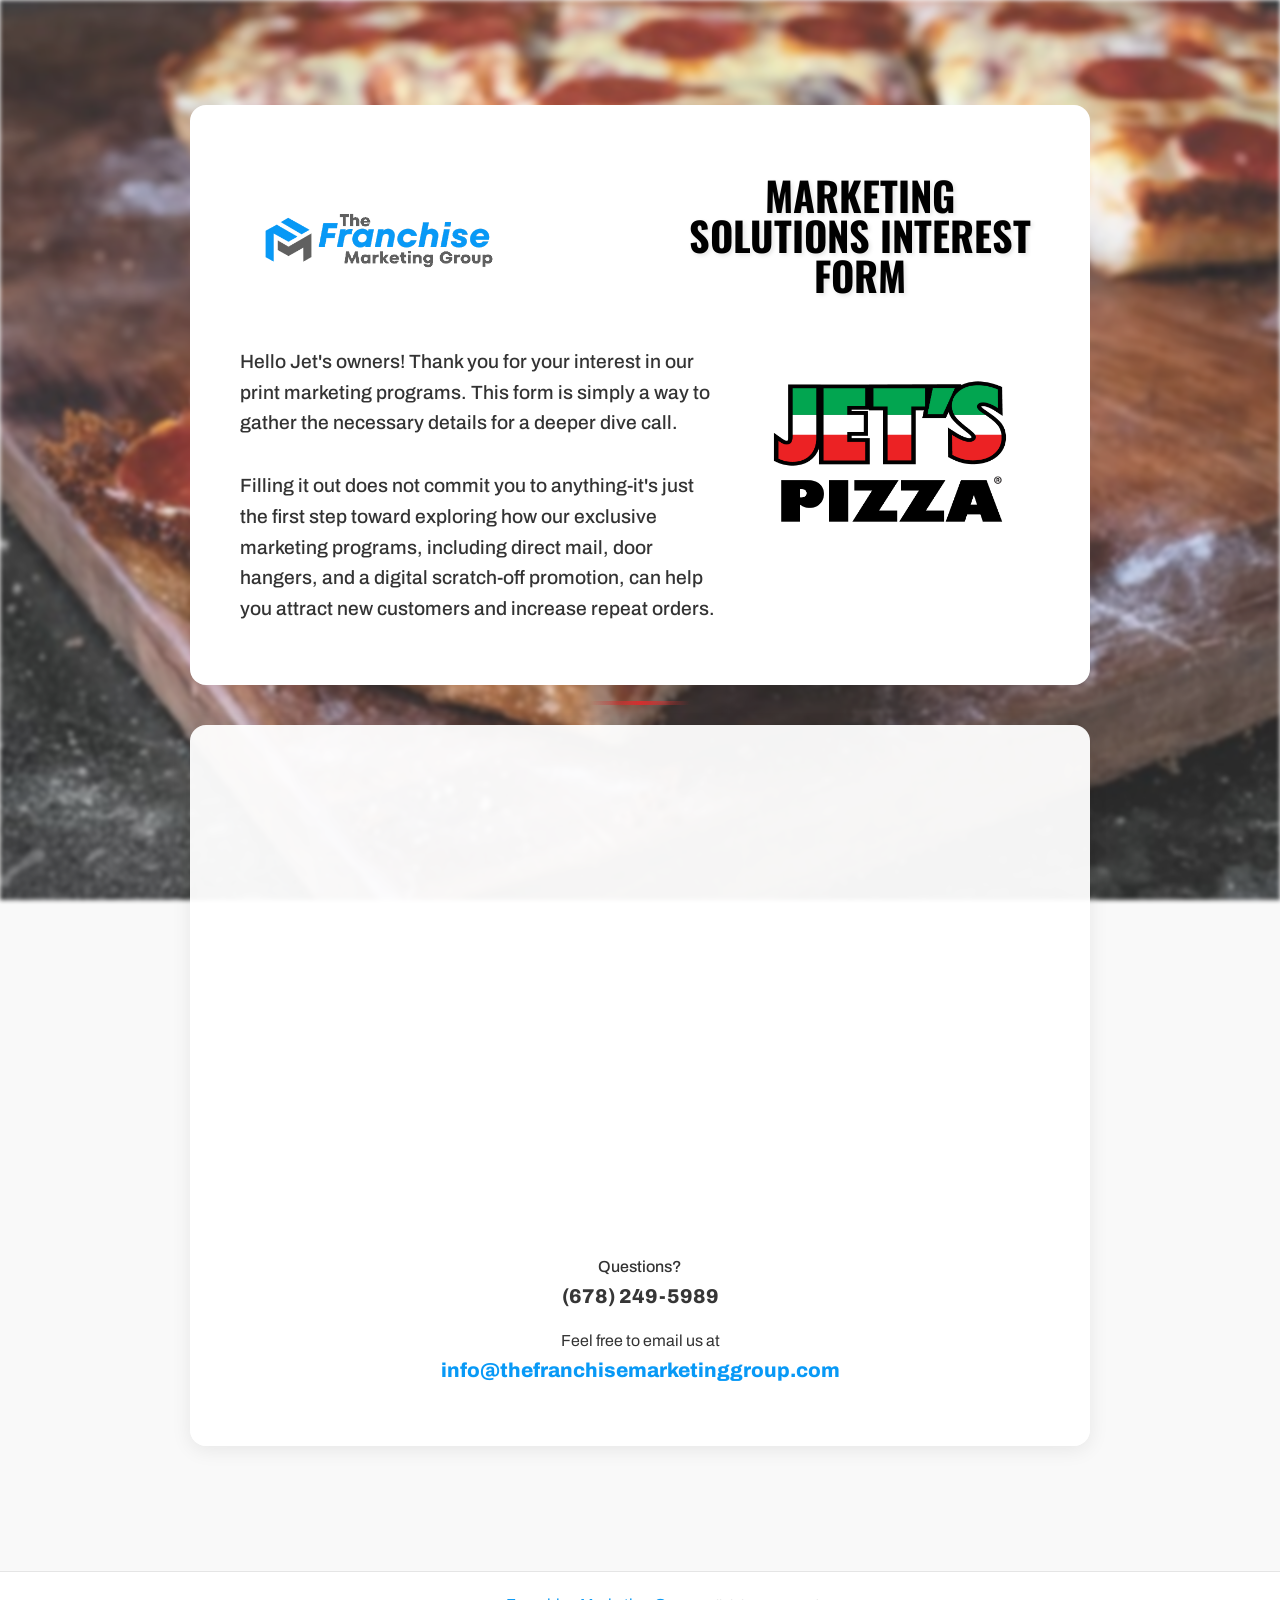
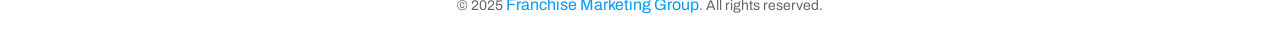
==== commit be510d28: "updated heading title" ====
--- a/index.html
+++ b/index.html
@@ -27,7 +27,7 @@
                                 alt="The Franchise Marketing Group Logo">
                         </div>
                         <div class="w-45 m-w-80">
-                            <h1 class="color-black text-center main-title uppercase">Print Interest Marketing Form</h1>
+                            <h1 class="color-black text-center main-title uppercase">Marketing Solutions Interest Form</h1>
                         </div>
                     </div>
                     <div class="mt-2 m-mt-0">
--- a/styles-min.css
+++ b/styles-min.css
@@ -1 +1 @@
-*{margin:0;padding:0;box-sizing:border-box;}body{font-family:'Archivo',sans-serif;line-height:1.6;color:#333;background-color:#f9f9f9;position:relative;min-height:100vh;}body::before{content:'';position:fixed;top:0;left:0;width:100%;height:100%;background-image:url('assets/Website_Pepperoni-Slice.jpg');background-size:cover;background-position:center;background-repeat:no-repeat;opacity:.85;filter:blur(2px);z-index:-1;}.container{max-width:1100px;margin:0 auto;padding:65px;position:relative;margin-top:40px;margin-bottom:40px}header{text-align:center;margin-bottom:40px;position:relative;}.hero-titles{display:flex;flex-direction:row;justify-content:space-between;align-items:center;gap:35px;}#logo-container{max-width:900px;display:flex;justify-content:center;flex-direction:column;align-items:center;gap:35px;margin:0 auto;position:relative;padding:40px 20px 20px 20px;background:rgb(255,255,255);border-radius:16px;backdrop-filter:blur(5px);}#logo-container::after{content:'';position:absolute;bottom:-20px;left:50%;transform:translateX(-50%);width:100px;height:4px;background:linear-gradient(90deg,transparent,#d32f2f,transparent);}#form-container{max-width:900px;margin:0 auto;background-color:rgba(255,255,255,.95);padding:40px;border-radius:16px;box-shadow:0 4px 20px rgba(0,0,0,.08);}#bottom-cta{width:100%;max-width:900px;margin:0 auto;padding:20px;word-wrap:break-word;}#bottom-cta h4{font-size:1rem;}#bottom-cta p,a{font-size:1rem;}#bottom-cta p{max-width:100%;word-break:break-word;}#bottom-cta a{display:inline-block;max-width:100%;word-break:break-word;}.logo img{max-width:300px;height:auto;}.logo img:hover{transform:scale(1.05);}#jetspizza-logo{max-width:500px;height:auto;object-fit:contain;}#tfmg-logo{max-width:275px;height:auto;object-fit:contain;}#jetspizza-logo:hover,#tfmg-logo:hover{transform:scale(1.05);filter:drop-shadow(0 4px 8px rgba(0,0,0,.1));}.hero{text-align:left;margin-bottom:10px;position:relative;padding:30px;border-radius:16px;}.hero p{font-size:1.2rem;max-width:800px;font-weight:500;}h1{font-family:'Oswald',sans-serif;color:#d32f2f;margin-bottom:20px;font-size:2.5rem;text-shadow:2px 2px 4px rgba(0,0,0,.1);}h4{font-weight:500;}.text-center{text-align:center;}.oswald{font-family:'Oswald',sans-serif;}.subheadline{font-style:italic;}.fw-bold{font-weight:800!important;}.main-title{line-height:1;}.default-link{color:#363636;text-decoration:none;}.default-link:hover{color:#f03939;transition:all ease-in-out .15s;}.blue-link{color:#0899f6;text-decoration:none;}.blue-link:hover{color:#c8c8c8;transition:all ease-in-out .15s;}.tfmg-link{color:#0899f6;text-decoration:none;}.tfmg-link:hover{color:#c8c8c8;transition:all ease-in-out .15s;}.red{color:#d32f2f;}.color-black{color:black;}.form-section{max-width:1000px;margin:0 auto;background-color:rgba(255,255,255,.95);padding:40px;border-radius:16px;box-shadow:0 4px 20px rgba(0,0,0,.08);backdrop-filter:blur(10px);border-top:2px solid #d32f2f;transition:transform .3s ease,box-shadow .3s ease;}.form-section:hover{transform:translateY(-5px);box-shadow:0 8px 30px rgba(0,0,0,.12);}.form-group{margin-bottom:25px;position:relative;}label{display:block;margin-bottom:10px;font-weight:500;color:#444;font-size:.95rem;}input{width:100%;padding:14px;border:2px solid #eee;border-radius:8px;font-size:16px;background-color:rgba(255,255,255,.9);position:relative;}input:focus{outline:none;border-color:#d32f2f;box-shadow:0 0 0 3px rgba(211,47,47,.1);transform:translateY(-2px);}.btn-submit{background:linear-gradient(45deg,#d32f2f,#b71c1c);color:white;border:none;padding:16px 32px;font-size:16px;border-radius:8px;cursor:pointer;width:100%;font-weight:600;text-transform:uppercase;letter-spacing:1px;position:relative;overflow:hidden;}.btn-submit:hover{background:linear-gradient(45deg,#b71c1c,#d32f2f);transform:translateY(-2px);box-shadow:0 4px 12px rgba(211,47,47,.2);}footer{background-color:white;text-align:center;margin-top:60px;padding:20px 0;color:#666;font-size:14px;border-top:1px solid rgba(0,0,0,.1);width:100%;}.success-message{text-align:center;padding:40px 0;}.success-message h2{color:#388e3c;margin-bottom:20px;font-size:2rem;}.success-message p{margin-bottom:15px;font-size:1.1rem;color:#444;}@media (max-width:768px){.container{padding:30px;margin:20px}.form-section{padding:30px}h1{font-family:'Oswald',sans-serif;font-size:2rem;font-weight:600;line-height:1.15}.hero{padding:5px}.hero p{font-size:1rem}}.mt-1{margin-top:1rem!important;}.mt-2{margin-top:2rem!important;}.mt-3{margin-top:3rem!important;}.mt-4{margin-top:4rem!important}.mt-5{margin-top:5rem!important;}.mb-3{margin-bottom:3rem!important;}.fs-1{font-size:1em;}.fs-1-25{font-size:1.25em;}.fs-1-5{font-size:1.5em;}.fs-2{font-size:2em;}.fs-3{font-size:3em;}.fs-4{font-size:4em;}.fs-5{font-size:5em;}.flex{display:flex;}.flex-row{flex-direction:row;}.justify-content-between{justify-content:space-between;}.uppercase{text-transform:uppercase;}.w-45{width:45%;}.gap-25{gap:25px;}@media (max-width:480px){.container{padding:20px;margin:0 auto;width:100%}.hero-titles{flex-direction:column}.m-flex-column{flex-direction:column}.m-gap-0{gap:0!important}.m-w-80{width:80%}.m-mt-0{margin-top:0!important}#form-container{padding:20px}#bottom-cta{padding:5px!important}#bottom-cta p,a{font-size:.8rem;}h1{font-size:1.8rem}.btn-submit{padding:14px 24px}#jetspizza-logo{max-width:200px}#logo-container{gap:30px}#tfmg-logo{max-width:300px}}.flex-row img{max-width:350px;height:auto;object-fit:contain;flex-shrink:0;}@media (max-width:768px){.m-flex-column{flex-direction:column}.m-flex-column img{order:-1;margin-bottom:20px;align-self:center}}.content-wrapper{display:flex;flex-direction:row-reverse;align-items:flex-start;gap:25px;margin-top:20px;}.content-logo{max-width:350px;height:auto;object-fit:contain;flex-shrink:0;}.content-text{flex:1;margin:0;}.content-text p{margin-bottom:1rem;}.content-text p:last-child{margin-bottom:0;}@media (max-width:768px){.content-wrapper{flex-direction:column;gap:20px}.content-logo{max-width:250px;align-self:center}.content-text{width:100%}}+*{margin:0;padding:0;box-sizing:border-box;}body{font-family:'Archivo',sans-serif;line-height:1.6;color:#333;background-color:#f9f9f9;position:relative;min-height:100vh;}body::before{content:'';position:fixed;top:0;left:0;width:100%;height:100%;background-image:url('assets/Website_Pepperoni-Slice.jpg');background-size:cover;background-position:center;background-repeat:no-repeat;opacity:.85;filter:blur(2px);z-index:-1;}.container{max-width:1100px;margin:0 auto;padding:65px;position:relative;margin-top:40px;margin-bottom:40px}header{text-align:center;margin-bottom:40px;position:relative;}.hero-titles{display:flex;flex-direction:row;justify-content:space-between;align-items:center;gap:35px;}#logo-container{max-width:900px;display:flex;justify-content:center;flex-direction:column;align-items:center;gap:35px;margin:0 auto;position:relative;padding:40px 20px 20px 20px;background:rgb(255,255,255);border-radius:16px;backdrop-filter:blur(5px);}#logo-container::after{content:'';position:absolute;bottom:-20px;left:50%;transform:translateX(-50%);width:100px;height:4px;background:linear-gradient(90deg,transparent,#d32f2f,transparent);}#form-container{max-width:900px;margin:0 auto;background-color:rgba(255,255,255,.95);padding:40px;border-radius:16px;box-shadow:0 4px 20px rgba(0,0,0,.08);}#bottom-cta{width:100%;max-width:900px;margin:0 auto;padding:20px;word-wrap:break-word;}#bottom-cta h4{font-size:1rem;}#bottom-cta p,a{font-size:1rem;}#bottom-cta p{max-width:100%;word-break:break-word;}#bottom-cta a{display:inline-block;max-width:100%;word-break:break-word;}.logo img{max-width:300px;height:auto;}.logo img:hover{transform:scale(1.05);}#jetspizza-logo{max-width:300px;height:auto;object-fit:contain;}#tfmg-logo{max-width:275px;height:auto;object-fit:contain;}#jetspizza-logo:hover,#tfmg-logo:hover{transform:scale(1.05);filter:drop-shadow(0 4px 8px rgba(0,0,0,.1));}.hero{text-align:left;margin-bottom:10px;position:relative;padding:30px;border-radius:16px;}.hero p{font-size:1.2rem;max-width:800px;font-weight:500;}h1{font-family:'Oswald',sans-serif;color:#d32f2f;margin-bottom:20px;font-size:2.5rem;text-shadow:2px 2px 4px rgba(0,0,0,.1);}h4{font-weight:500;}.text-center{text-align:center;}.oswald{font-family:'Oswald',sans-serif;}.subheadline{font-style:italic;}.fw-bold{font-weight:800!important;}.main-title{line-height:1;}.default-link{color:#363636;text-decoration:none;}.default-link:hover{color:#f03939;transition:all ease-in-out .15s;}.blue-link{color:#0899f6;text-decoration:none;}.blue-link:hover{color:#c8c8c8;transition:all ease-in-out .15s;}.tfmg-link{color:#0899f6;text-decoration:none;}.tfmg-link:hover{color:#c8c8c8;transition:all ease-in-out .15s;}.red{color:#d32f2f;}.color-black{color:black;}.form-section{max-width:1000px;margin:0 auto;background-color:rgba(255,255,255,.95);padding:40px;border-radius:16px;box-shadow:0 4px 20px rgba(0,0,0,.08);backdrop-filter:blur(10px);border-top:2px solid #d32f2f;transition:transform .3s ease,box-shadow .3s ease;}.form-section:hover{transform:translateY(-5px);box-shadow:0 8px 30px rgba(0,0,0,.12);}.form-group{margin-bottom:25px;position:relative;}label{display:block;margin-bottom:10px;font-weight:500;color:#444;font-size:.95rem;}input{width:100%;padding:14px;border:2px solid #eee;border-radius:8px;font-size:16px;background-color:rgba(255,255,255,.9);position:relative;}input:focus{outline:none;border-color:#d32f2f;box-shadow:0 0 0 3px rgba(211,47,47,.1);transform:translateY(-2px);}.btn-submit{background:linear-gradient(45deg,#d32f2f,#b71c1c);color:white;border:none;padding:16px 32px;font-size:16px;border-radius:8px;cursor:pointer;width:100%;font-weight:600;text-transform:uppercase;letter-spacing:1px;position:relative;overflow:hidden;}.btn-submit:hover{background:linear-gradient(45deg,#b71c1c,#d32f2f);transform:translateY(-2px);box-shadow:0 4px 12px rgba(211,47,47,.2);}footer{background-color:white;text-align:center;margin-top:60px;padding:20px 0;color:#666;font-size:14px;border-top:1px solid rgba(0,0,0,.1);width:100%;}.success-message{text-align:center;padding:40px 0;}.success-message h2{color:#388e3c;margin-bottom:20px;font-size:2rem;}.success-message p{margin-bottom:15px;font-size:1.1rem;color:#444;}@media (max-width:768px){.container{padding:30px;margin:20px}.form-section{padding:30px}h1{font-family:'Oswald',sans-serif;font-size:2rem;font-weight:600;line-height:1.15}.hero{padding:5px}.hero p{font-size:1rem}}.mt-1{margin-top:1rem!important;}.mt-2{margin-top:2rem!important;}.mt-3{margin-top:3rem!important;}.mt-4{margin-top:4rem!important}.mt-5{margin-top:5rem!important;}.mb-3{margin-bottom:3rem!important;}.fs-1{font-size:1em;}.fs-1-25{font-size:1.25em;}.fs-1-5{font-size:1.5em;}.fs-2{font-size:2em;}.fs-3{font-size:3em;}.fs-4{font-size:4em;}.fs-5{font-size:5em;}.flex{display:flex;}.flex-row{flex-direction:row;}.justify-content-between{justify-content:space-between;}.uppercase{text-transform:uppercase;}.w-45{width:45%;}.gap-25{gap:25px;}@media (max-width:480px){.container{padding:20px;margin:0 auto;width:100%}.hero-titles{flex-direction:column}.m-flex-column{flex-direction:column}.m-gap-0{gap:0!important}.m-w-80{width:80%}.m-mt-0{margin-top:0!important}#form-container{padding:20px}#bottom-cta{padding:5px!important}#bottom-cta p,a{font-size:.8rem;}h1{font-size:1.8rem}.btn-submit{padding:14px 24px}#jetspizza-logo{max-width:200px}#logo-container{gap:30px}#tfmg-logo{max-width:300px}}.flex-row img{max-width:350px;height:auto;object-fit:contain;flex-shrink:0;}@media (max-width:768px){.m-flex-column{flex-direction:column}.m-flex-column img{order:-1;margin-bottom:20px;align-self:center}}.content-wrapper{display:flex;flex-direction:row-reverse;align-items:flex-start;gap:25px;margin-top:20px;}.content-logo{max-width:350px;height:auto;object-fit:contain;flex-shrink:0;}.content-text{flex:1;margin:0;}.content-text p{margin-bottom:1rem;}.content-text p:last-child{margin-bottom:0;}@media (max-width:768px){.content-wrapper{flex-direction:column;gap:20px}.content-logo{max-width:250px;align-self:center}.content-text{width:100%}}
